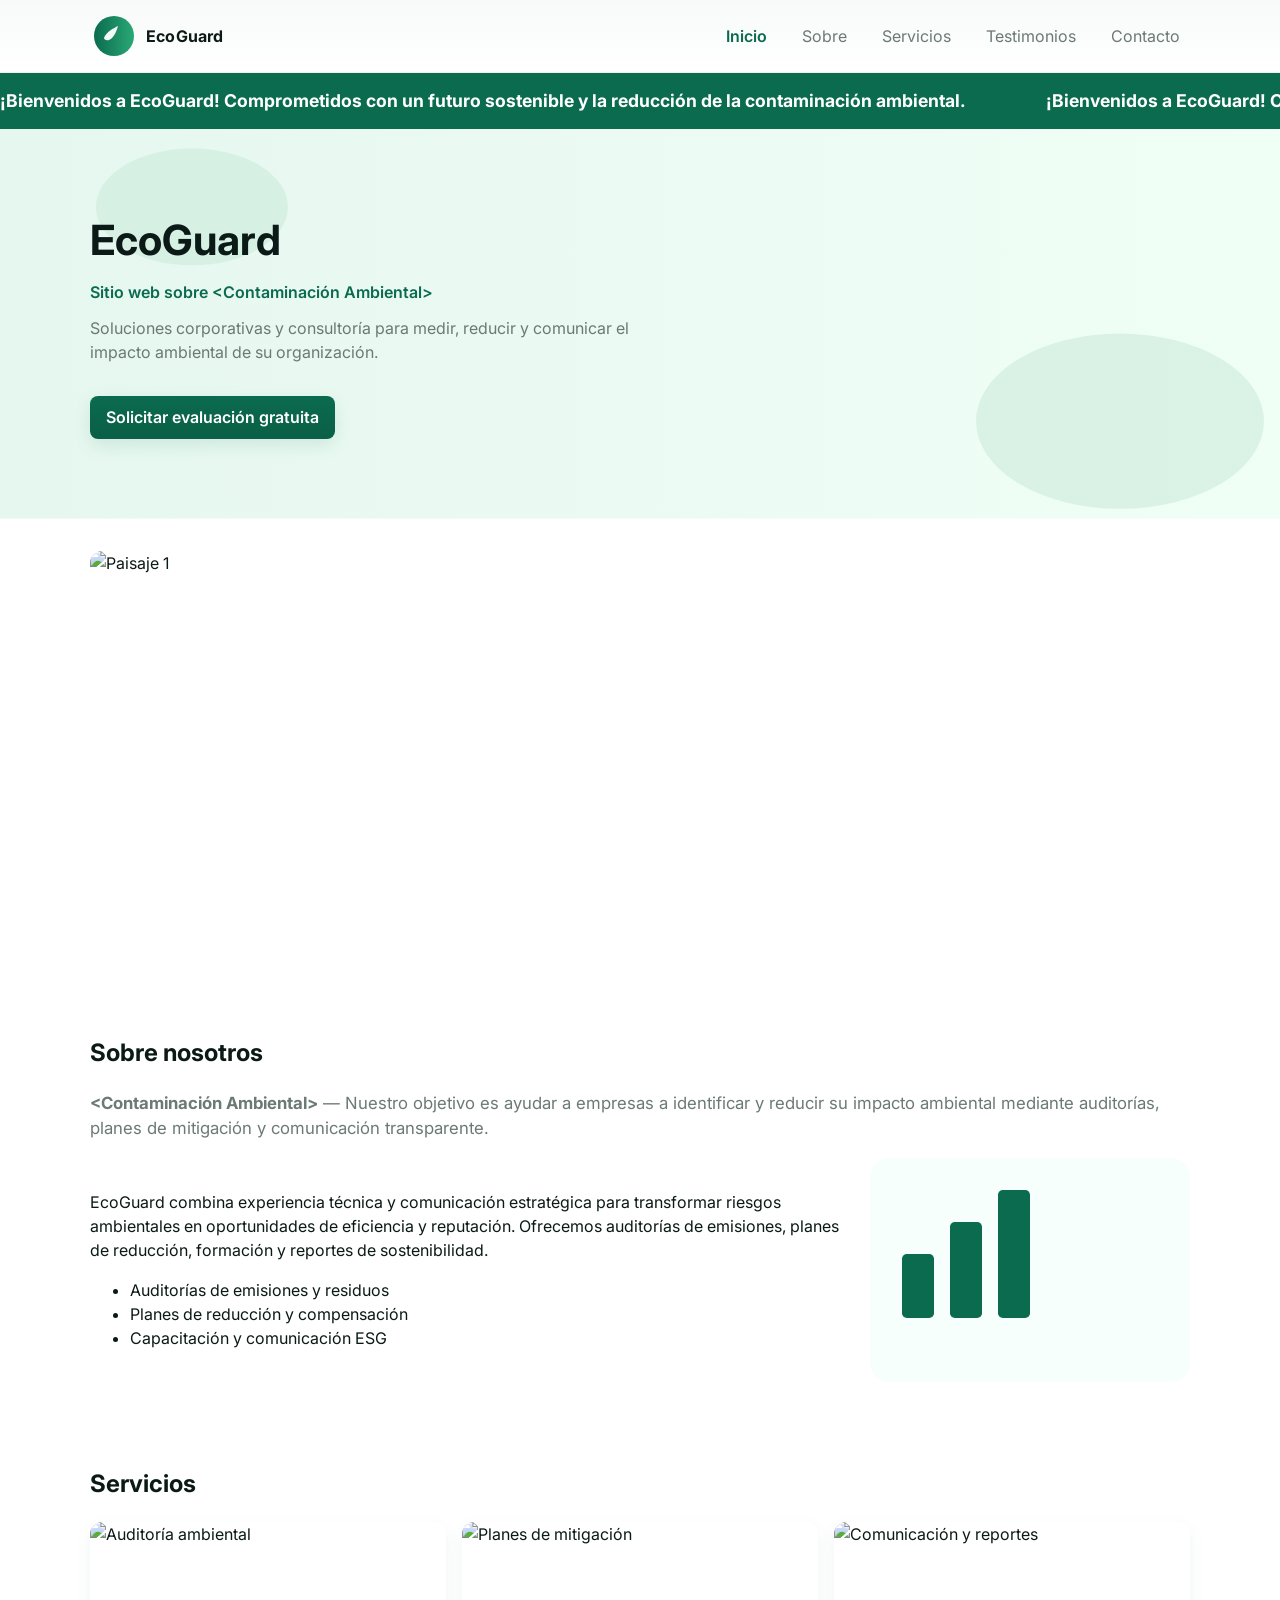
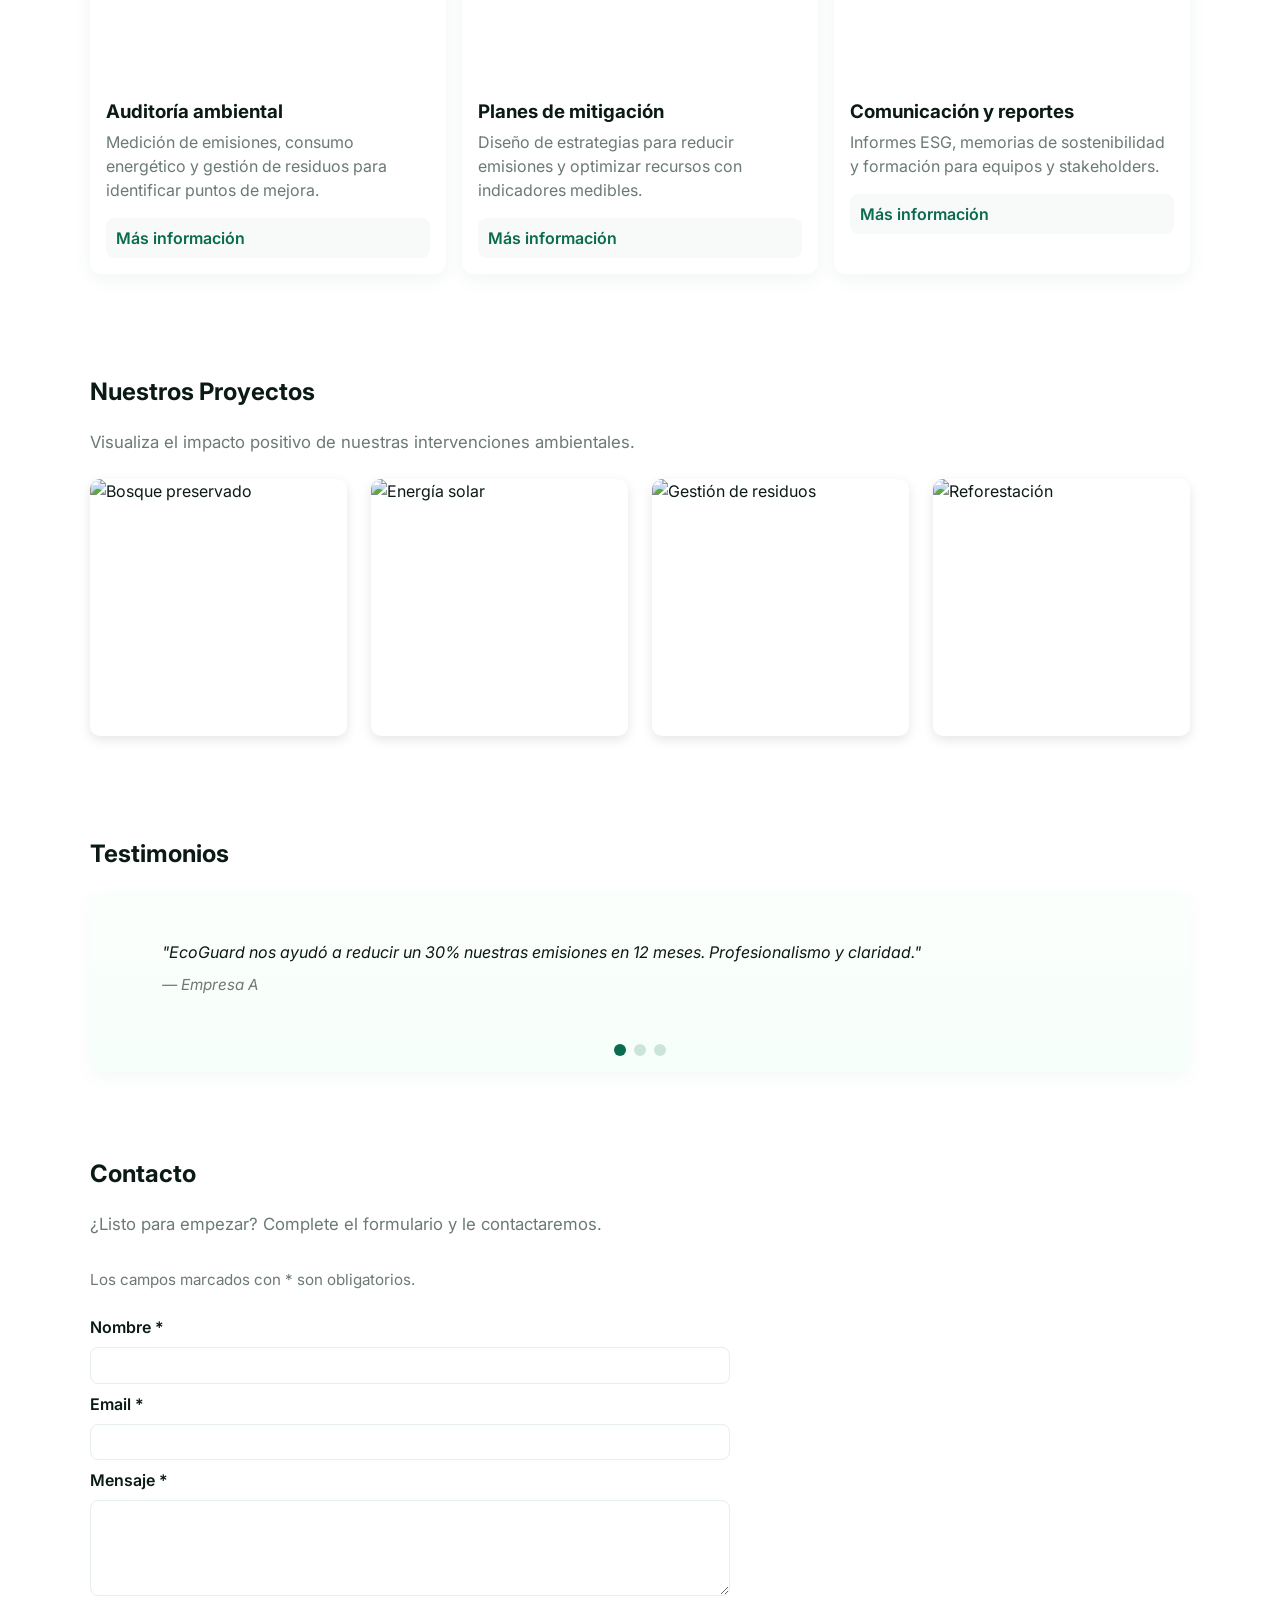
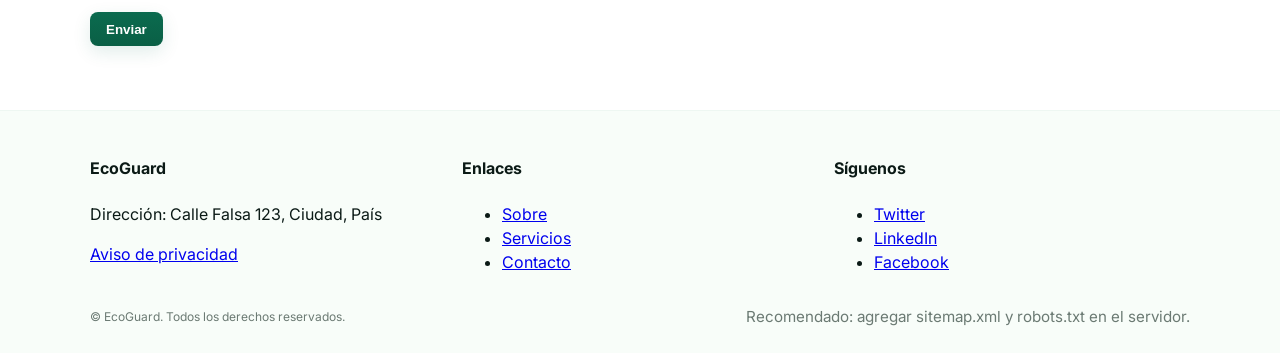
==== index.html @ 707ac074 "Add files via upload" ====
<!doctype html>
<html lang="es">
<head>
  <!--
    Tema del sitio: <Contaminación Ambiental>

    Interacciones implementadas (sin JS):
    - Menú responsive con checkbox-hack (abrir/cerrar menú).
    - CTA que abre modal CSS-only usando :target.
    - Tarjetas de servicios con <details>/<summary> para mostrar más info.
    - Carrusel de testimonios simulado con radio buttons + labels (CSS-only).
    - Formulario HTML5 con validación nativa; envío simulado apuntando a ancla #contacto-gracias para mostrar mensaje de éxito.
    - Smooth scroll con scroll-behavior: smooth.
    - Hover/focus, microinteracciones y animaciones CSS; respetando prefers-reduced-motion.
    - Scroll reveal simulado con animaciones al cargar (sin IntersectionObserver).
    
    Limitaciones y notas (qué requiere JS/backend en producción):
    - Envío real del formulario a servidor requiere backend o fetch/XHR (JS). Aquí se simula con ancla y mensaje CSS-only.
    - Estados dinámicos (loading → success) se muestran como ejemplos estáticos con clases y animaciones; para cambios reales se necesita JS.
    - Llamadas a APIs (mapas, geolocalización, envío de emails) no están implementadas; se documenta dónde integrarlas.
    - Carrusel automático (autoplay) requiere JS; aquí es manual por accesibilidad y sin JS.
    
    Recomendaciones (no incluidas por restricción):
    - Añadir sitemap.xml y robots.txt en el servidor.
    - Implementar reCAPTCHA o validación server-side para el formulario.
  -->

  <meta charset="utf-8">
  <meta name="viewport" content="width=device-width,initial-scale=1">
  <title>EcoGuard - Soluciones sostenibles</title>
  <meta name="description" content="EcoGuard - Sitio web sobre <Contaminación Ambiental>. Soluciones, servicios y recursos para reducir el impacto ambiental.">
  <!-- Open Graph -->
  <meta property="og:title" content="EcoGuard - Soluciones sostenibles">
  <meta property="og:description" content="EcoGuard - Sitio web sobre <Contaminación Ambiental>. Soluciones, servicios y recursos para reducir el impacto ambiental.">
  <meta property="og:type" content="website">
  <!-- Paleta y tipografías -->
  <link href="https://fonts.googleapis.com/css2?family=Inter:wght@300;400;600;700&display=swap" rel="stylesheet">
  <link rel="stylesheet" href="styles.css">
</head>
<body data-topic="<Contaminación Ambiental>">
  <a class="skip-link" href="#main">Saltar al contenido</a>

  <header class="site-header" role="banner">
    <div class="container header-inner">
      <!-- Logo SVG inline -->
      <a href="index.html" class="logo" aria-label="EcoGuard - Inicio">
        <svg width="48" height="48" viewBox="0 0 24 24" aria-hidden="true" focusable="false">
          <defs><linearGradient id="g" x1="0" x2="1"><stop offset="0" stop-color="#0b6b4f"/><stop offset="1" stop-color="#2aa876"/></linearGradient></defs>
          <circle cx="12" cy="12" r="10" fill="url(#g)"></circle>
          <path d="M7 13c1-3 5-5 7-6 0 0-1 4-3 6-2 2-4 1-4 0z" fill="#fff" opacity="0.95"></path>
        </svg>
        <span class="brand">EcoGuard</span>
      </a>

      <!-- Responsive nav: checkbox-hack -->
      <input id="nav-toggle" class="nav-toggle" type="checkbox" aria-hidden="true">
      <label for="nav-toggle" class="nav-toggle-label" aria-hidden="true">
        <span class="hamburger" aria-hidden="true"></span>
      </label>

      <nav class="main-nav" role="navigation" aria-label="Menú principal">
        <ul>
          <li><a href="index.html" class="active" aria-current="page">Inicio</a></li>
          <li><a href="about.html">Sobre</a></li>
          <li><a href="#servicios">Servicios</a></li>
          <li><a href="#testimonios">Testimonios</a></li>
          <li><a href="#contacto">Contacto</a></li>
        </ul>
      </nav>
    </div>
  </header>
<div class="marquesina-container" role="region" aria-label="Mensaje de bienvenida">
  <div class="marquesina-content">
    <span class="marquesina-item">¡Bienvenidos a EcoGuard! Comprometidos con un futuro sostenible y la reducción de la contaminación ambiental.</span>
    <span class="marquesina-item">¡Bienvenidos a EcoGuard! Comprometidos con un futuro sostenible y la reducción de la contaminación ambiental.</span>
  </div>
</div>
  <main id="main" class="site-main">
    <!-- Hero -->
    <section class="hero" id="inicio" aria-labelledby="hero-title">
      <div class="hero-bg" role="img" aria-hidden="true">
        <!-- Inline SVG decorativo -->
        <svg viewBox="0 0 800 400" preserveAspectRatio="none" class="hero-svg" aria-hidden="true">
          <defs>
            <linearGradient id="hg" x1="0" x2="1"><stop offset="0" stop-color="#e6f7f0"/><stop offset="1" stop-color="#f0fff6"/></linearGradient>
          </defs>
          <rect width="800" height="400" fill="url(#hg)"></rect>
          <g fill="#cdebdc" opacity="0.6">
            <circle cx="120" cy="80" r="60"></circle>
            <circle cx="700" cy="300" r="90"></circle>
          </g>
        </svg>
      </div>

      <div class="container hero-content">
        <h1 id="hero-title">EcoGuard</h1>
        <p class="hero-subtitle">Sitio web sobre &lt;Contaminación Ambiental&gt;</p>
        <p class="hero-lead">Soluciones corporativas y consultoría para medir, reducir y comunicar el impacto ambiental de su organización.</p>

        <!-- CTA abre modal con :target -->
        <a href="#modal-cta" class="btn btn-primary cta" role="button">Solicitar evaluación gratuita</a>
      </div>
    </section>

    <!-- Modal CSS-only usando :target -->
    <div id="modal-cta" class="modal" role="dialog" aria-modal="true" aria-labelledby="modal-title">
      <div class="modal-panel">
        <a href="#inicio" class="modal-close" aria-label="Cerrar diálogo">&times;</a>
        <h2 id="modal-title">Evaluación gratuita</h2>
        <p>Complete el formulario de contacto para solicitar una evaluación inicial gratuita de su huella ambiental.</p>
        <form action="#contacto-gracias" method="get" class="modal-form" aria-describedby="modal-note">
          <label for="m-name">Nombre</label>
          <input id="m-name" name="name" type="text" required>
          <label for="m-email">Email</label>
          <input id="m-email" name="email" type="email" required>
          <button class="btn btn-primary" type="submit">Enviar solicitud</button>
          <p id="modal-note" class="muted">Nota: en este prototipo el envío se simula; un backend real procesaría la solicitud.</p>
        </form>
      </div>
    </div>
    
<section class="image-carousel container">
  <div class="carousel-viewport">
    <div class="carousel-track">
      <div class="carousel-slide">
        <img src="https://images.unsplash.com/photo-1464822759023-fed622ff2c3b?q=80&w=1200&auto=format&fit=crop" alt="Paisaje 1">
      </div>
      <div class="carousel-slide">
        <img src="https://images.unsplash.com/photo-1447752875215-b2761acb3c5d?q=80&w=1200&auto=format&fit=crop" alt="Bosque">
      </div>
      <div class="carousel-slide">
        <img src="https://images.unsplash.com/photo-1500382017468-9049fed747ef?q=80&w=1200&auto=format&fit=crop" alt="Campo">
      </div>
      <div class="carousel-slide">
        <img src="https://images.unsplash.com/photo-1464822759023-fed622ff2c3b?q=80&w=1200&auto=format&fit=crop" alt="Paisaje 1">
      </div>
    </div>
  </div>
</section>
    <!-- Sobre nosotros -->
    <section id="sobre" class="about container" aria-labelledby="about-title">
      <h2 id="about-title">Sobre nosotros</h2>
      <p class="lead"><strong>&lt;Contaminación Ambiental&gt;</strong> — Nuestro objetivo es ayudar a empresas a identificar y reducir su impacto ambiental mediante auditorías, planes de mitigación y comunicación transparente.</p>
      <div class="about-grid">
        <div class="about-text">
          <p>EcoGuard combina experiencia técnica y comunicación estratégica para transformar riesgos ambientales en oportunidades de eficiencia y reputación. Ofrecemos auditorías de emisiones, planes de reducción, formación y reportes de sostenibilidad.</p>
          <ul>
            <li>Auditorías de emisiones y residuos</li>
            <li>Planes de reducción y compensación</li>
            <li>Capacitación y comunicación ESG</li>
          </ul>
        </div>
        <div class="about-figure" aria-hidden="true">
          <!-- SVG ilustrativo -->
          <svg viewBox="0 0 200 140" width="100%" height="auto" role="img" aria-hidden="true">
            <rect x="0" y="0" width="200" height="140" rx="12" fill="#f6fffb"></rect>
            <g transform="translate(20,20)" fill="#0b6b4f">
              <rect x="0" y="40" width="20" height="40" rx="3"></rect>
              <rect x="30" y="20" width="20" height="60" rx="3"></rect>
              <rect x="60" y="0" width="20" height="80" rx="3"></rect>
            </g>
          </svg>
        </div>
      </div>
    </section>

    <!-- Servicios -->
    <section id="servicios" class="services container" aria-labelledby="services-title">
      <h2 id="services-title">Servicios</h2>
      <div class="cards">
        <article class="card">
          <img src="https://images.unsplash.com/photo-1501004318641-b39e6451bec6?q=80&w=800&auto=format&fit=crop&ixlib=rb-4.0.3&s=placeholder" alt="Auditoría ambiental" loading="lazy">
          <h3>Auditoría ambiental</h3>
          <p>Medición de emisiones, consumo energético y gestión de residuos para identificar puntos de mejora.</p>
          <details>
            <summary class="details-summary">Más información</summary>
            <div class="details-content">
              <p>Incluye inventario de emisiones, análisis de procesos y recomendaciones técnicas con estimaciones de reducción y coste.</p>
            </div>
          </details>
        </article>

        <article class="card">
          <img src="https://images.unsplash.com/photo-1509395176047-4a66953fd231?q=80&w=800&auto=format&fit=crop&ixlib=rb-4.0.3&s=placeholder" alt="Planes de mitigación" loading="lazy">
          <h3>Planes de mitigación</h3>
          <p>Diseño de estrategias para reducir emisiones y optimizar recursos con indicadores medibles.</p>
          <details>
            <summary class="details-summary">Más información</summary>
            <div class="details-content">
              <p>Plan de acción por fases, KPIs, cronograma y estimación de inversión y retorno.</p>
            </div>
          </details>
        </article>

        <article class="card">
          <img src="https://images.unsplash.com/photo-1529333166437-7750a6dd5a70?q=80&w=800&auto=format&fit=crop&ixlib=rb-4.0.3&s=placeholder" alt="Comunicación y reportes" loading="lazy">
          <h3>Comunicación y reportes</h3>
          <p>Informes ESG, memorias de sostenibilidad y formación para equipos y stakeholders.</p>
          <details>
            <summary class="details-summary">Más información</summary>
            <div class="details-content">
              <p>Diseño de reportes alineados con estándares GRI y TCFD; formación para equipos internos.</p>
            </div>
          </details>
        </article>
      </div>
    </section>
<section id="galeria" class="gallery-section container" aria-labelledby="gallery-title">
  <h2 id="gallery-title">Nuestros Proyectos</h2>
  <p class="lead">Visualiza el impacto positivo de nuestras intervenciones ambientales.</p>
  
  <div class="gallery-grid">
    <div class="gallery-item">
      <img src="https://images.unsplash.com/photo-1441974231531-c6227db76b6e?q=80&w=800&auto=format&fit=crop" alt="Bosque preservado" loading="lazy">
      <div class="gallery-overlay"><span>Preservación</span></div>
    </div>
    <div class="gallery-item">
      <img src="https://images.unsplash.com/photo-1473341304170-971dccb5ac1e?q=80&w=800&auto=format&fit=crop" alt="Energía solar" loading="lazy">
      <div class="gallery-overlay"><span>Energía Limpia</span></div>
    </div>
    <div class="gallery-item">
      <img src="https://images.unsplash.com/photo-1532996122724-e3c354a0b15b?q=80&w=800&auto=format&fit=crop" alt="Gestión de residuos" loading="lazy">
      <div class="gallery-overlay"><span>Reciclaje</span></div>
    </div>
    <div class="gallery-item">
      <img src="https://images.unsplash.com/photo-1542601906990-b4d3fb778b09?q=80&w=800&auto=format&fit=crop" alt="Reforestación" loading="lazy">
      <div class="gallery-overlay"><span>Reforestación</span></div>
    </div>
  </div>
</section>
    <!-- Testimonios: carrusel simulado con radio buttons -->
    <section id="testimonios" class="testimonials container" aria-labelledby="testimonials-title">
      <h2 id="testimonials-title">Testimonios</h2>

      <div class="carousel" role="region" aria-roledescription="carrusel" aria-label="Testimonios de clientes">
        <!-- radios -->
        <input type="radio" name="carousel" id="t1" checked>
        <input type="radio" name="carousel" id="t2">
        <input type="radio" name="carousel" id="t3">

        <div class="slides">
          <blockquote class="slide" aria-hidden="false">
            <p>"EcoGuard nos ayudó a reducir un 30% nuestras emisiones en 12 meses. Profesionalismo y claridad."</p>
            <cite>— Empresa A</cite>
          </blockquote>

          <blockquote class="slide" aria-hidden="true">
            <p>"La auditoría fue exhaustiva y las recomendaciones prácticas. Recomendados."</p>
            <cite>— Empresa B</cite>
          </blockquote>

          <blockquote class="slide" aria-hidden="true">
            <p>"Excelente acompañamiento en la comunicación de nuestro primer reporte ESG."</p>
            <cite>— Empresa C</cite>
          </blockquote>
        </div>

        <div class="carousel-controls" role="tablist" aria-label="Navegación testimonios">
          <label for="t1" class="dot" aria-label="Testimonio 1"></label>
          <label for="t2" class="dot" aria-label="Testimonio 2"></label>
          <label for="t3" class="dot" aria-label="Testimonio 3"></label>
        </div>
      </div>
    </section>

    <!-- Contacto -->
    <section id="contacto" class="contact container" aria-labelledby="contact-title">
      <h2 id="contact-title">Contacto</h2>
      <p class="lead">¿Listo para empezar? Complete el formulario y le contactaremos.</p>

      <!-- Formulario HTML5: acción apunta a ancla para mostrar mensaje de éxito -->
      <form class="contact-form" action="#contacto-gracias" method="post" novalidate aria-describedby="contact-desc">
        <p id="contact-desc" class="muted">Los campos marcados con * son obligatorios.</p>

        <label for="name">Nombre *</label>
        <input id="name" name="name" type="text" required aria-required="true">

        <label for="email">Email *</label>
        <input id="email" name="email" type="email" required aria-required="true">

        <label for="message">Mensaje *</label>
        <textarea id="message" name="message" rows="5" required aria-required="true"></textarea>

        <!-- Note: aria-invalid and aria-describedby could be toggled by JS in producción.
             Here we show an example of accessible attributes in comments. -->
        <!-- Ejemplo (no activo): <input aria-invalid="true" aria-describedby="email-error"> -->

        <button class="btn btn-primary" type="submit">Enviar</button>
      </form>

      <!-- Mensaje de éxito mostrado mediante ancla :target -->
      <div id="contacto-gracias" class="contact-success" role="status" aria-live="polite">
        <h3>Gracias</h3>
        <p>Hemos recibido su mensaje. En un entorno real, el servidor confirmaría el envío y enviaría un correo de confirmación.</p>
        <a href="#contacto" class="btn">Volver al formulario</a>
      </div>
    </section>
  </main>

  <footer class="site-footer" role="contentinfo">
    <div class="container footer-grid">
      <div>
        <h4>EcoGuard</h4>
        <p>Dirección: Calle Falsa 123, Ciudad, País</p>
        <p><a href="#">Aviso de privacidad</a></p>
      </div>
      <div>
        <h4>Enlaces</h4>
        <ul>
          <li><a href="about.html">Sobre</a></li>
          <li><a href="#servicios">Servicios</a></li>
          <li><a href="#contacto">Contacto</a></li>
        </ul>
      </div>
      <div>
        <h4>Síguenos</h4>
        <ul class="social">
          <li><a href="#" aria-label="Twitter">Twitter</a></li>
          <li><a href="#" aria-label="LinkedIn">LinkedIn</a></li>
          <li><a href="#" aria-label="Facebook">Facebook</a></li>
        </ul>
      </div>
    </div>
    <div class="container footer-bottom">
      <small>© <span id="year"></span> EcoGuard. Todos los derechos reservados.</small>
      <!-- Nota: el año podría actualizarse con JS; aquí se deja estático por restricción -->
      <small class="muted">Recomendado: agregar sitemap.xml y robots.txt en el servidor.</small>
    </div>
  </footer>

  <!--
    Nota: No se incluyen scripts por restricción. Para producción:
    - Añadir JS para mejorar accesibilidad del modal (gestión de foco), validación avanzada del formulario y envío AJAX.
    - Añadir server-side endpoint para procesar el formulario y enviar confirmaciones por email.
  -->
</body>
</html>
---- styles.css ----
/* styles.css
   Estructura:
   - Variables
   - Reset y base
   - Layout (container, header, footer)
   - Componentes (hero, cards, forms, modal, carousel)
   - Utilities y accesibilidad
*/

/* =========================
   Variables (paleta y tipografías)
   Paleta: primario, secundario, acento
   - primario: verde oscuro (acciones)
   - secundario: verde claro (fondos)
   - acento: naranja (llamadas)
*/
:root{
    --font-sans: "Inter", system-ui, -apple-system, "Segoe UI", Roboto, "Helvetica Neue", Arial;
    --color-primary: #0b6b4f;
    --color-secondary: #e6f7f0;
    --color-accent: #ff8a00;
    --text: #0b1a16;
    --muted: #6b7a73;
    --bg: #ffffff;
  
    --radius: 10px;
    --container-max: 1100px;
    --transition: 220ms cubic-bezier(.2,.9,.3,1);
  }
  
  /* Respect user preference for reduced motion */
  @media (prefers-reduced-motion: reduce) {
    :root { --transition: 0ms; }
    * { animation-duration: 0.001ms !important; animation-iteration-count: 1 !important; transition-duration: 0.001ms !important; scroll-behavior: auto !important; }
  }
  
  @media (prefers-reduced-motion: reduce) {
  * { animation-duration: 0.001ms !important; ... }
}
  /* =========================
     Reset y base
  */
  * { box-sizing: border-box; }
  html,body { height:100%; }
  body{
    margin:0;
    font-family:var(--font-sans);
    color:var(--text);
    background:var(--bg);
    -webkit-font-smoothing:antialiased;
    -moz-osx-font-smoothing:grayscale;
    line-height:1.5;
    scroll-behavior:smooth;
  }
  
  /* Utility container */
  .container{
    width:90%;
    max-width:var(--container-max);
    margin:0 auto;
  }
  
  /* Skip link */
  .skip-link{
    position:fixed;
    left:-999px;
    top:auto;
    width:1px;
    height:1px;
    overflow:hidden;
  }
  .skip-link:focus{
    left:1rem;
    top:1rem;
    width:auto;
    height:auto;
    padding:.5rem .75rem;
    background:var(--color-primary);
    color:#fff;
    border-radius:6px;
    z-index:9999;
  }
  
  /* =========================
     Header
  */
  .site-header{
    background:linear-gradient(180deg, rgba(11,107,79,0.03), transparent);
    border-bottom:1px solid rgba(11,107,79,0.06);
    position:sticky;
    top:0;
    z-index:50;
  }
  .header-inner{
    display:flex;
    align-items:center;
    gap:1rem;
    padding:0.75rem 0;
  }
  .logo{
    display:flex;
    align-items:center;
    gap:.5rem;
    text-decoration:none;
    color:var(--text);
  }
  .logo .brand{
    font-weight:700;
    letter-spacing:.2px;
  }
  .main-nav ul{
    list-style:none;
    margin:0;
    padding:0;
    display:flex;
    gap:1rem;
  }
  .main-nav a{
    text-decoration:none;
    color:var(--muted);
    padding:.5rem .6rem;
    border-radius:6px;
    transition:color var(--transition), background var(--transition);
  }
  .main-nav a:hover,
  .main-nav a:focus{
    color:var(--color-primary);
    outline: none;
    background: rgba(11,107,79,0.04);
  }
  .main-nav a.active,
  .main-nav a[aria-current="page"]{
    color:var(--color-primary);
    font-weight:600;
  }
  
  /* Responsive nav: checkbox-hack */
  .nav-toggle{
    display:none;
  }
  .nav-toggle-label{
    display:none;
    margin-left:auto;
    cursor:pointer;
  }
  .hamburger{
    width:28px;
    height:2px;
    background:var(--text);
    display:block;
    position:relative;
  }
  .hamburger::before,
  .hamburger::after{
    content:"";
    position:absolute;
    left:0;
    width:100%;
    height:2px;
    background:var(--text);
    transition:transform var(--transition);
  }
  .hamburger::before{ top:-8px; }
  .hamburger::after{ top:8px; }
  
  /* =========================
     Hero
  */
  .hero{
    padding:3rem 0;
    position:relative;
    overflow:hidden;
  }
  .hero-bg{ position:absolute; inset:0; z-index:0; opacity:1; pointer-events:none; }
  .hero-svg{ width:100%; height:100%; display:block; }
  
  .hero-content{
    position:relative;
    z-index:2;
    padding:2rem 0;
    text-align:left;
  }
  .hero h1{
    margin:0 0 .5rem 0;
    font-size:clamp(1.6rem, 4vw, 2.6rem);
  }
  .hero-subtitle{
    margin:0 0 .75rem 0;
    color:var(--color-primary);
    font-weight:600;
  }
  .hero-lead{ margin:0 0 1rem 0; color:var(--muted); max-width:60ch; }
  
  .btn{
    display:inline-block;
    text-decoration:none;
    padding:.6rem 1rem;
    border-radius:8px;
    border:0;
    cursor:pointer;
    font-weight:600;
    transition:transform var(--transition), box-shadow var(--transition);
  }
  .btn:focus{ outline:3px solid rgba(11,107,79,0.12); outline-offset:2px; }
  .btn-primary{
    background:linear-gradient(180deg,var(--color-primary), #0a5f45);
    color:#fff;
    box-shadow:0 6px 18px rgba(11,107,79,0.12);
  }
  .btn-primary:hover,
  .btn-primary:focus{ transform:translateY(-3px); box-shadow:0 10px 24px rgba(11,107,79,0.14); }
  
  .cta{ margin-top:1rem; }
  
  /* =========================
     Modal (:target)
  */
  .modal{
    position:fixed;
    inset:0;
    display:flex;
    align-items:center;
    justify-content:center;
    background:rgba(2,6,4,0.45);
    opacity:0;
    pointer-events:none;
    transition:opacity var(--transition);
    padding:1rem;
  }
  .modal:target{
    opacity:1;
    pointer-events:auto;
  }
  .modal-panel{
    background:#fff;
    border-radius:12px;
    padding:1.25rem;
    width:100%;
    max-width:520px;
    box-shadow:0 20px 50px rgba(2,6,4,0.2);
    position:relative;
  }
  .modal-close{
    position:absolute;
    right:.6rem;
    top:.4rem;
    text-decoration:none;
    font-size:1.6rem;
    color:var(--muted);
  }
  .modal-form label{ display:block; margin-top:.75rem; font-weight:600; }
  .modal-form input, .modal-form textarea{
    width:100%;
    padding:.6rem;
    border-radius:8px;
    border:1px solid #e6efe9;
    margin-top:.25rem;
  }
  .modal-form .muted{ font-size:.9rem; color:var(--muted); margin-top:.5rem; }
  
  /* =========================
     About
  */
  .about{ padding:2rem 0; }
  .about-grid{
    display:grid;
    grid-template-columns:1fr;
    gap:1rem;
    align-items:center;
  }
  .about-figure svg{ max-width:320px; display:block; margin-left:auto; }
  
  /* =========================
     Services - cards
  */
  .services{ padding:2rem 0; }
  .cards{
    display:grid;
    grid-template-columns:1fr;
    gap:1rem;
  }
  .card{
    background:var(--secondary, #fff);
    border-radius:12px;
    overflow:hidden;
    box-shadow:0 6px 18px rgba(11,107,79,0.06);
    transition:transform var(--transition), box-shadow var(--transition);
  }
  .card img{ width:100%; height:160px; object-fit:cover; display:block; }
  .card h3{ margin:1rem; margin-bottom:.25rem; }
  .card p{ margin:0 1rem 1rem 1rem; color:var(--muted); }
  .card:hover,
  .card:focus-within{ transform:translateY(-6px); box-shadow:0 18px 40px rgba(11,107,79,0.08); }
  
  /* details styling */
  details{ margin:0 1rem 1rem 1rem; }
  .details-summary{
    cursor:pointer;
    list-style:none;
    padding:.5rem .6rem;
    border-radius:8px;
    background:rgba(11,107,79,0.03);
    color:var(--color-primary);
    font-weight:600;
  }
  .details-content{ padding:.5rem 0; color:var(--muted); }
  
  /* =========================
     Testimonials carousel (radio buttons)
  */
  .testimonials{ padding:2rem 0; }
  .carousel{
    position:relative;
    padding:1rem;
    border-radius:12px;
    background:linear-gradient(180deg,#fbfffb,#f6fffa);
    box-shadow:0 6px 18px rgba(11,107,79,0.04);
  }
  .carousel input[type="radio"]{ display:none; }
  
  /* slides container */
  .slides{
    min-height:120px;
    position:relative;
    overflow:hidden;
  }
  .slide{
    position:absolute;
    inset:0;
    opacity:0;
    transform:translateX(10%);
    transition:opacity var(--transition), transform var(--transition);
    padding:1rem;
  }
  .slide p{ margin:0 0 .5rem 0; font-style:italic; color:var(--text); }
  .slide cite{ color:var(--muted); font-size:.95rem; }
  
  /* Show slide based on radio checked */
  #t1:checked ~ .slides .slide:nth-child(1),
  #t2:checked ~ .slides .slide:nth-child(2),
  #t3:checked ~ .slides .slide:nth-child(3){
    opacity:1;
    transform:none;
    position:relative;
  }
  
  /* controls */
  .carousel-controls{ display:flex; gap:.5rem; justify-content:center; margin-top:1rem; }
  .dot{
    width:12px; height:12px; border-radius:50%;
    background:rgba(11,107,79,0.18);
    display:inline-block; cursor:pointer;
  }
  #t1:checked ~ .carousel-controls label[for="t1"],
  #t2:checked ~ .carousel-controls label[for="t2"],
  #t3:checked ~ .carousel-controls label[for="t3"]{
    background:var(--color-primary);
  }
  
  /* =========================
     Contact form
  */
  .contact{ padding:2rem 0; }
  .contact-form{
    display:grid;
    gap:.5rem;
    max-width:640px;
  }
  .contact-form label{ font-weight:600; }
  .contact-form input, .contact-form textarea{
    padding:.6rem;
    border-radius:8px;
    border:1px solid #e6efe9;
  }
  .contact-form button{ width:max-content; margin-top:.5rem; }
  
  /* Contact success (ancla :target) */
  .contact-success{
    display:none;
    margin-top:1rem;
    padding:1rem;
    border-radius:10px;
    background:linear-gradient(180deg,#f0fff6,#e9fff0);
    border:1px solid rgba(11,107,79,0.06);
  }
  #contacto-gracias:target{
    display:block;
    animation:fadeInUp .5s ease both;
  }
  @keyframes fadeInUp{
    from{ opacity:0; transform:translateY(8px); }
    to{ opacity:1; transform:none; }
  }
  
  /* =========================
     Footer
  */
  .site-footer{
    margin-top:2rem;
    padding:1.5rem 0;
    background:#f8fdf9;
    border-top:1px solid rgba(11,107,79,0.04);
  }
  .footer-grid{
    display:grid;
    grid-template-columns:1fr;
    gap:1rem;
  }
  .footer-bottom{
    display:flex;
    justify-content:space-between;
    gap:1rem;
    align-items:center;
    margin-top:1rem;
    font-size:.9rem;
    color:var(--muted);
  }
  
  /* =========================
     Utilities y responsive
  */
  .lead{ font-size:1.05rem; color:var(--muted); }
  .muted{ color:var(--muted); font-size:.95rem; }
  
  @media (min-width:480px){
    .about-grid{ grid-template-columns:1fr 320px; }
    .cards{ grid-template-columns:repeat(2,1fr); }
    .footer-grid{ grid-template-columns:repeat(3,1fr); }
  }
  
  @media (min-width:768px){
    .header-inner{ gap:2rem; }
    .nav-toggle-label{ display:none; }
    .main-nav{ margin-left:auto; }
    .nav-toggle-label{ display:none; }
    .cards{ grid-template-columns:repeat(3,1fr); }
  }
  
  @media (max-width:767px){
    .main-nav{ position:fixed; inset:0 0 0 30%; background:linear-gradient(180deg,#fff,#f7fffb); transform:translateX(100%); transition:transform var(--transition); padding:2rem; }
    .main-nav ul{ flex-direction:column; gap:0.5rem; }
    .nav-toggle{ display:block; }
    .nav-toggle-label{ display:block; margin-left:auto; }
    /* When nav-toggle checked, show nav */
    .nav-toggle:checked + .nav-toggle-label + .main-nav{ transform:translateX(0); }
  }
  
  /* Focus visible for keyboard navigation */
  :focus{ outline: none; }
  a:focus, button:focus, input:focus, textarea:focus{
    box-shadow:0 0 0 4px rgba(11,107,79,0.12);
    border-radius:6px;
  }
  
  /* Small helpers */
  .text-center{ text-align:center; }
  
.marquesina-container {
  width: 100%;
  background-color: #0b6b4f !important;
  overflow: hidden !important;
  padding: 15px 0;
  display: flex !important;
  position: relative;
  z-index: 1000;
}

.marquesina-content {
  display: flex !important;
  white-space: nowrap;
  /* Forzamos la animación ignorando otras reglas */
  animation: scrollMarquee 20s linear infinite !important;
}

.marquesina-item {
  color: #ffffff !important;
  font-size: 1.1rem;
  font-weight: bold;
  padding-right: 80px;
  display: inline-block;
}

/* Definimos la animación con un nombre único */
@keyframes scrollMarquee {
  0% { transform: translateX(0); }
  100% { transform: translateX(-50%); }
}

/* =========================
   Galería de Imágenes
   ========================= */
.gallery-section {
  padding: 3rem 0;
}

.gallery-grid {
  display: grid;
  grid-template-columns: repeat(auto-fit, minmax(250px, 1fr));
  gap: 1.5rem;
  margin-top: 1.5rem;
}

.gallery-item {
  position: relative;
  border-radius: var(--radius);
  overflow: hidden;
  aspect-ratio: 1 / 1; /* Hace las imágenes cuadradas */
  box-shadow: 0 4px 12px rgba(0,0,0,0.1);
}

.gallery-item img {
  width: 100%;
  height: 100%;
  object-fit: cover;
  transition: transform var(--transition);
  display: block;
}

.gallery-overlay {
  position: absolute;
  inset: 0;
  background: rgba(11, 107, 79, 0.8); /* Verde de tu marca con transparencia */
  display: flex;
  align-items: center;
  justify-content: center;
  opacity: 0;
  transition: opacity var(--transition);
}

.gallery-overlay span {
  color: white;
  font-weight: 700;
  transform: translateY(10px);
  transition: transform var(--transition);
}

/* Interacciones */
.gallery-item:hover img {
  transform: scale(1.1);
}

.gallery-item:hover .gallery-overlay {
  opacity: 1;
}

.gallery-item:hover .gallery-overlay span {
  transform: translateY(0);
}
/* =========================
   Carrusel Automático Corregido
   ========================= */
.carousel-viewport {
  width: 100%;
  height: 400px; /* Ajusta la altura a tu gusto */
  overflow: hidden;
  border-radius: 12px;
  position: relative;
  margin: 2rem 0;
}
/* =========================
   Carrusel Automático Corregido
   ========================= */
.carousel-viewport {
  width: 100%;
  height: 400px; /* Ajusta la altura a tu gusto */
  overflow: hidden;
  border-radius: 12px;
  position: relative;
  margin: 2rem 0;
}

.carousel-track {
  display: flex;
  width: 400%; /* Importante: 100% por cada imagen (son 4) */
  height: 100%;
  animation: scrollX 15s infinite ease-in-out; /* Duración total del ciclo */
}

.carousel-slide {
  width: 25%; /* Cada diapositiva es 1/4 del track */
  height: 100%;
}

.carousel-slide img {
  width: 100%;
  height: 100%;
  object-fit: cover; /* Para que la imagen no se deforme */
}

/* Animación del movimiento */
@keyframes scrollX {
  0%, 20% { transform: translateX(0); }         /* Se queda en Imagen 1 */
  25%, 45% { transform: translateX(-25%); }    /* Se mueve a Imagen 2 */
  50%, 70% { transform: translateX(-50%); }    /* Se mueve a Imagen 3 */
  75%, 95% { transform: translateX(-75%); }    /* Se mueve a Imagen 1 (copia) */
  100% { transform: translateX(-75%); }        /* Reinicio invisible */
}

/* Pausa al pasar el ratón */
.carousel-track:hover {
  animation-play-state: paused;
}
/* =========================================
   CARRUSEL FORZADO (Pégalo al final de styles.css)
   ========================================= */

/* Aseguramos que el contenedor principal no bloquee el ancho */
.image-carousel.container {
    overflow: hidden !important;
    max-width: var(--container-max);
}

.carousel-viewport {
    width: 100%;
    height: 400px;
    overflow: hidden;
    position: relative;
    border-radius: 12px;
}

.carousel-track {
    display: flex;
    width: 400% !important; /* 4 imágenes al 100% cada una */
    height: 100%;
    /* Forzamos la animación incluso si hay reglas de accesibilidad */
    animation: scrollX 12s infinite ease-in-out !important; 
}

.carousel-slide {
    width: 25% !important; /* Cada imagen es exactamente 1/4 del track */
    flex-shrink: 0; /* Evita que las imágenes se encojan */
}

.carousel-slide img {
    width: 100%;
    height: 100%;
    object-fit: cover;
}

/* Animación paso a paso */
@keyframes scrollX {
    0%, 20% { transform: translateX(0); }
    25%, 45% { transform: translateX(-25%); }
    50%, 70% { transform: translateX(-50%); }
    75%, 95% { transform: translateX(-75%); }
    100% { transform: translateX(0); }
}

/* Pausa solo al tocarlo con el mouse */
.carousel-track:hover {
    animation-play-state: paused !important;
}

/* Responsive: altura menor en celulares */
@media (max-width: 768px) {
    .carousel-viewport { height: 250px; }
}
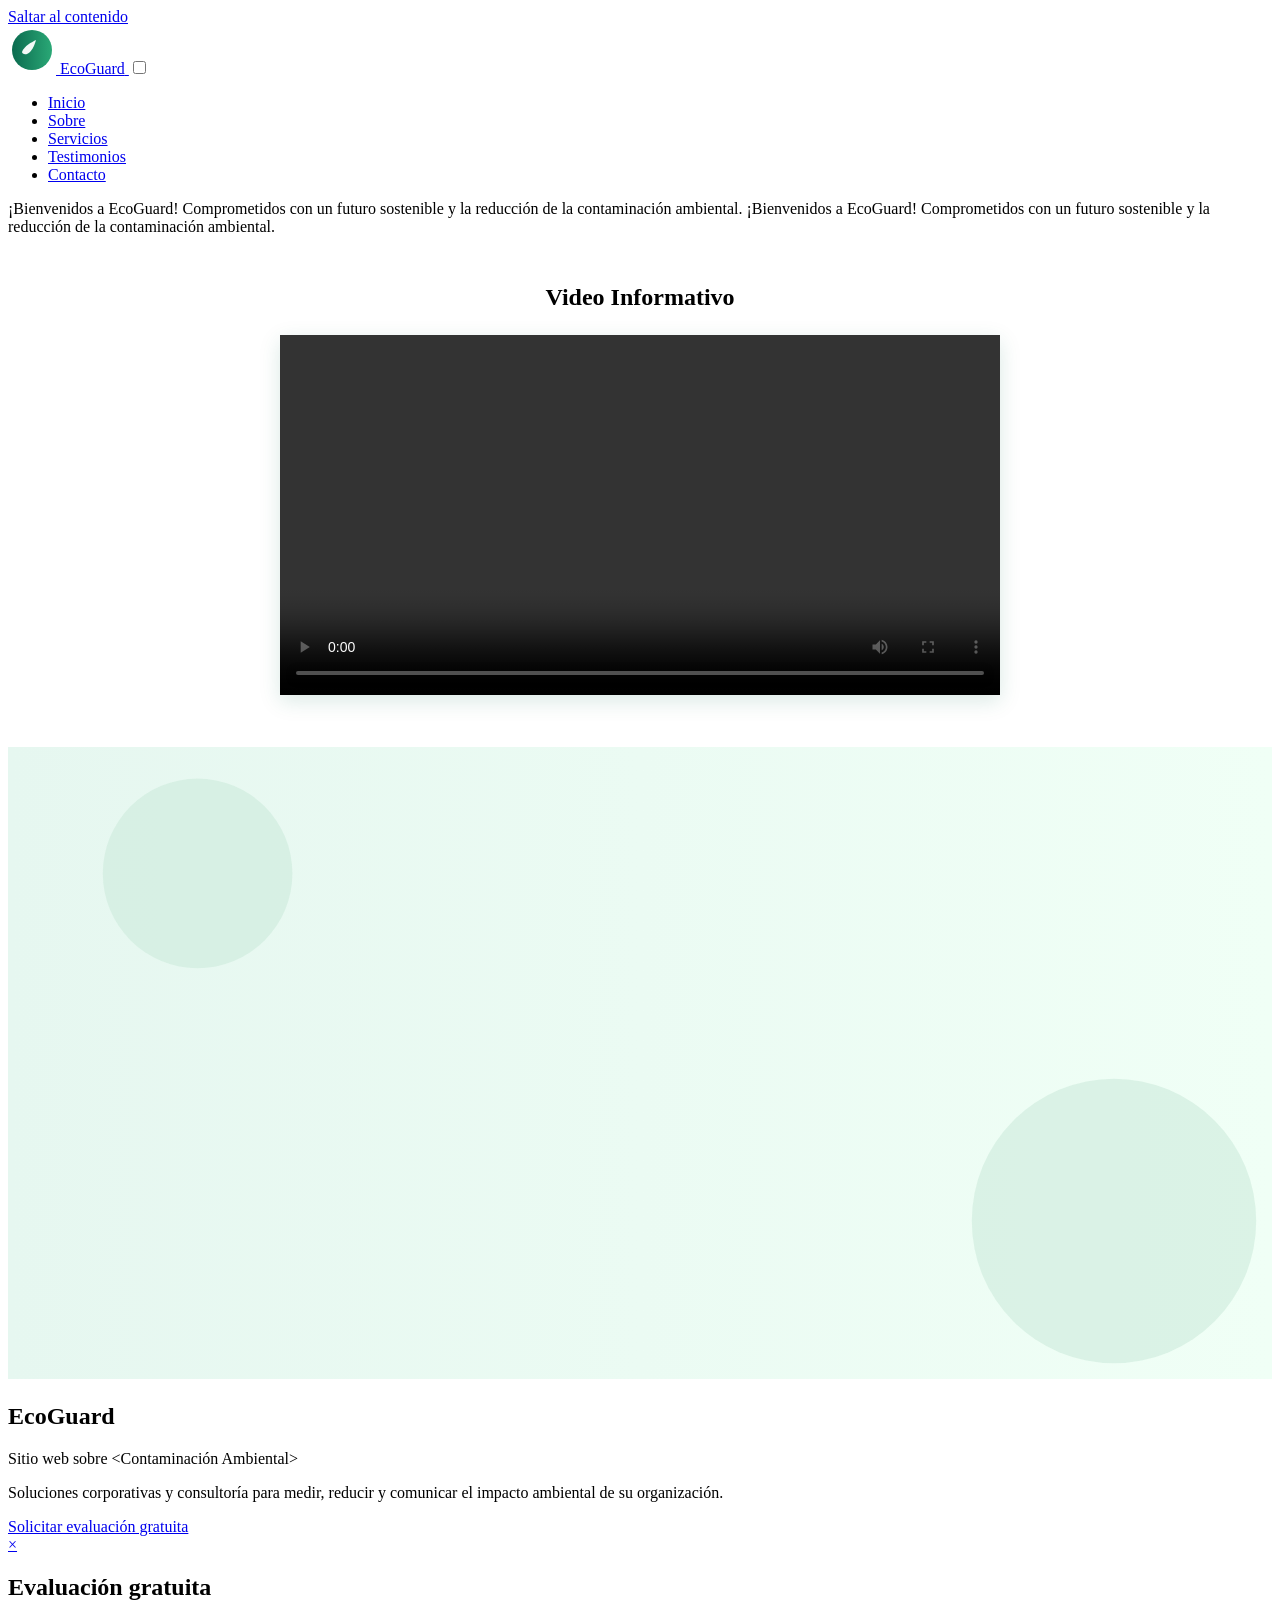
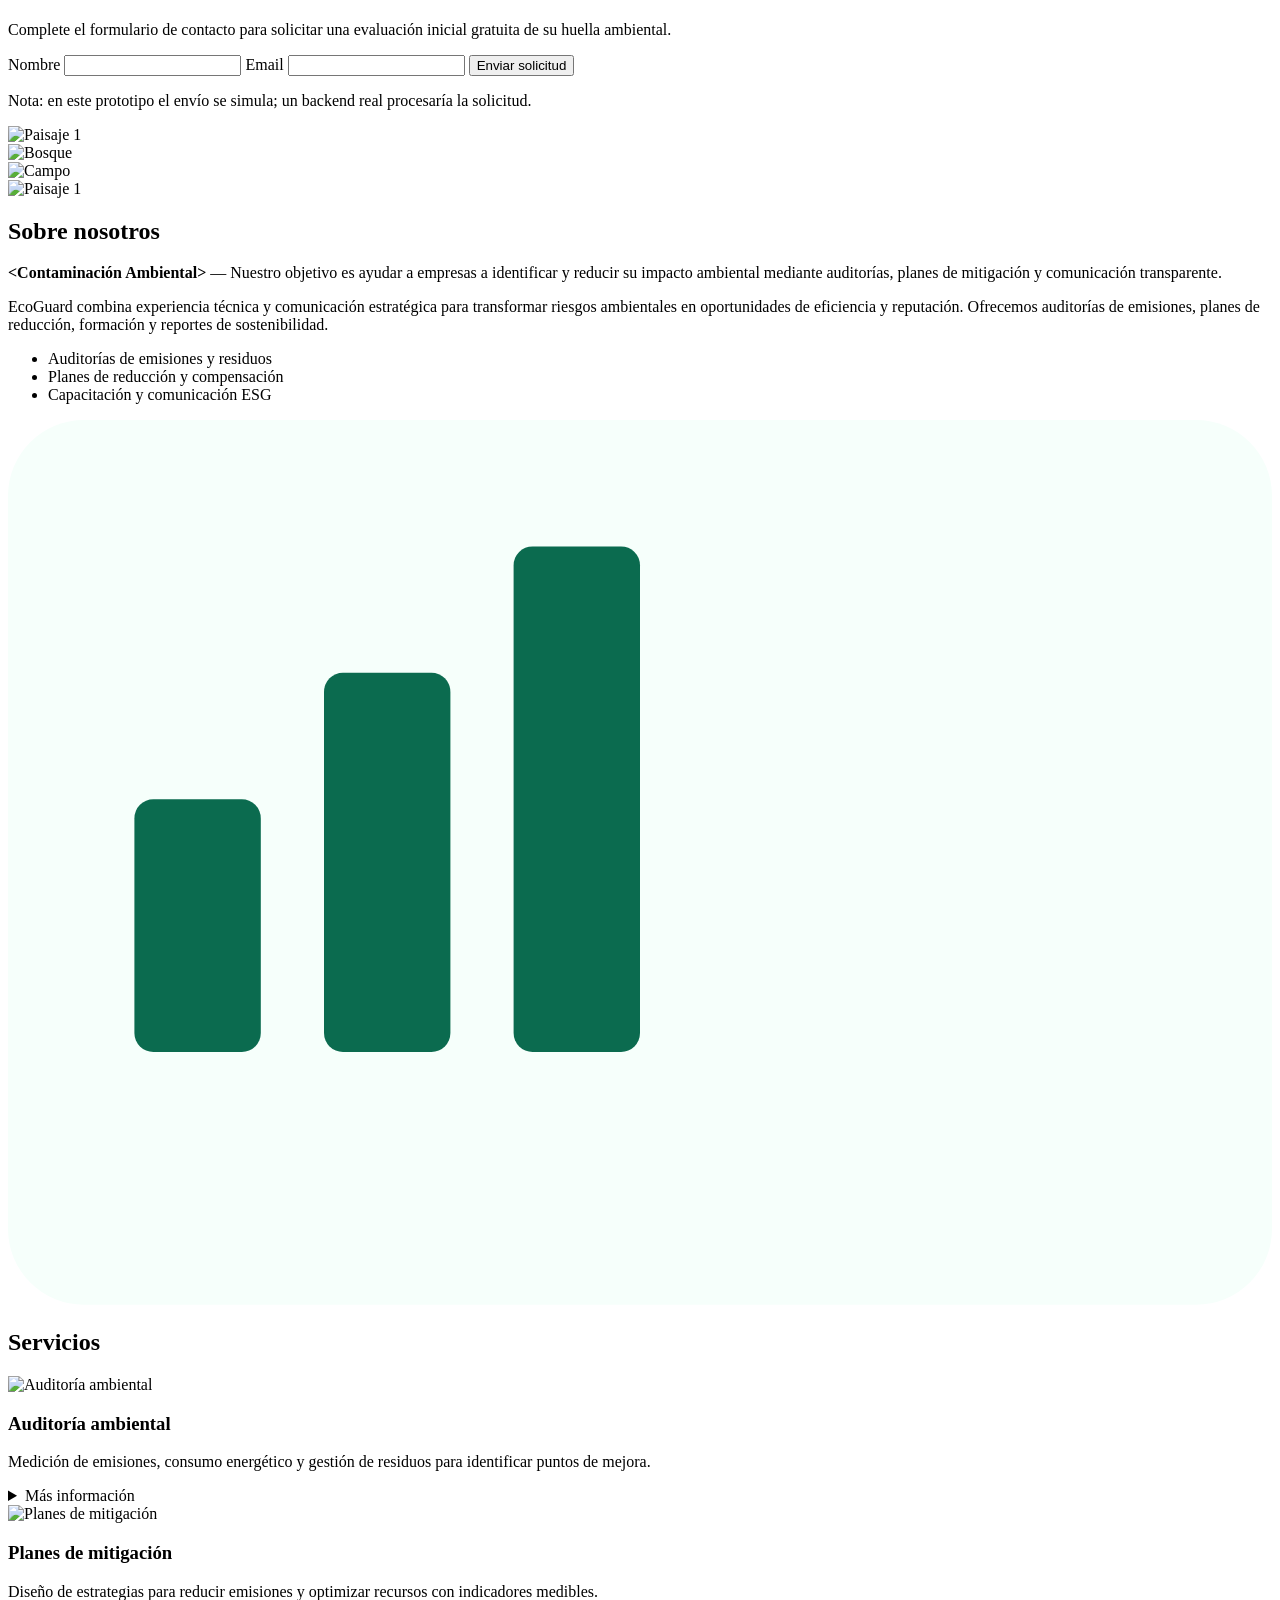
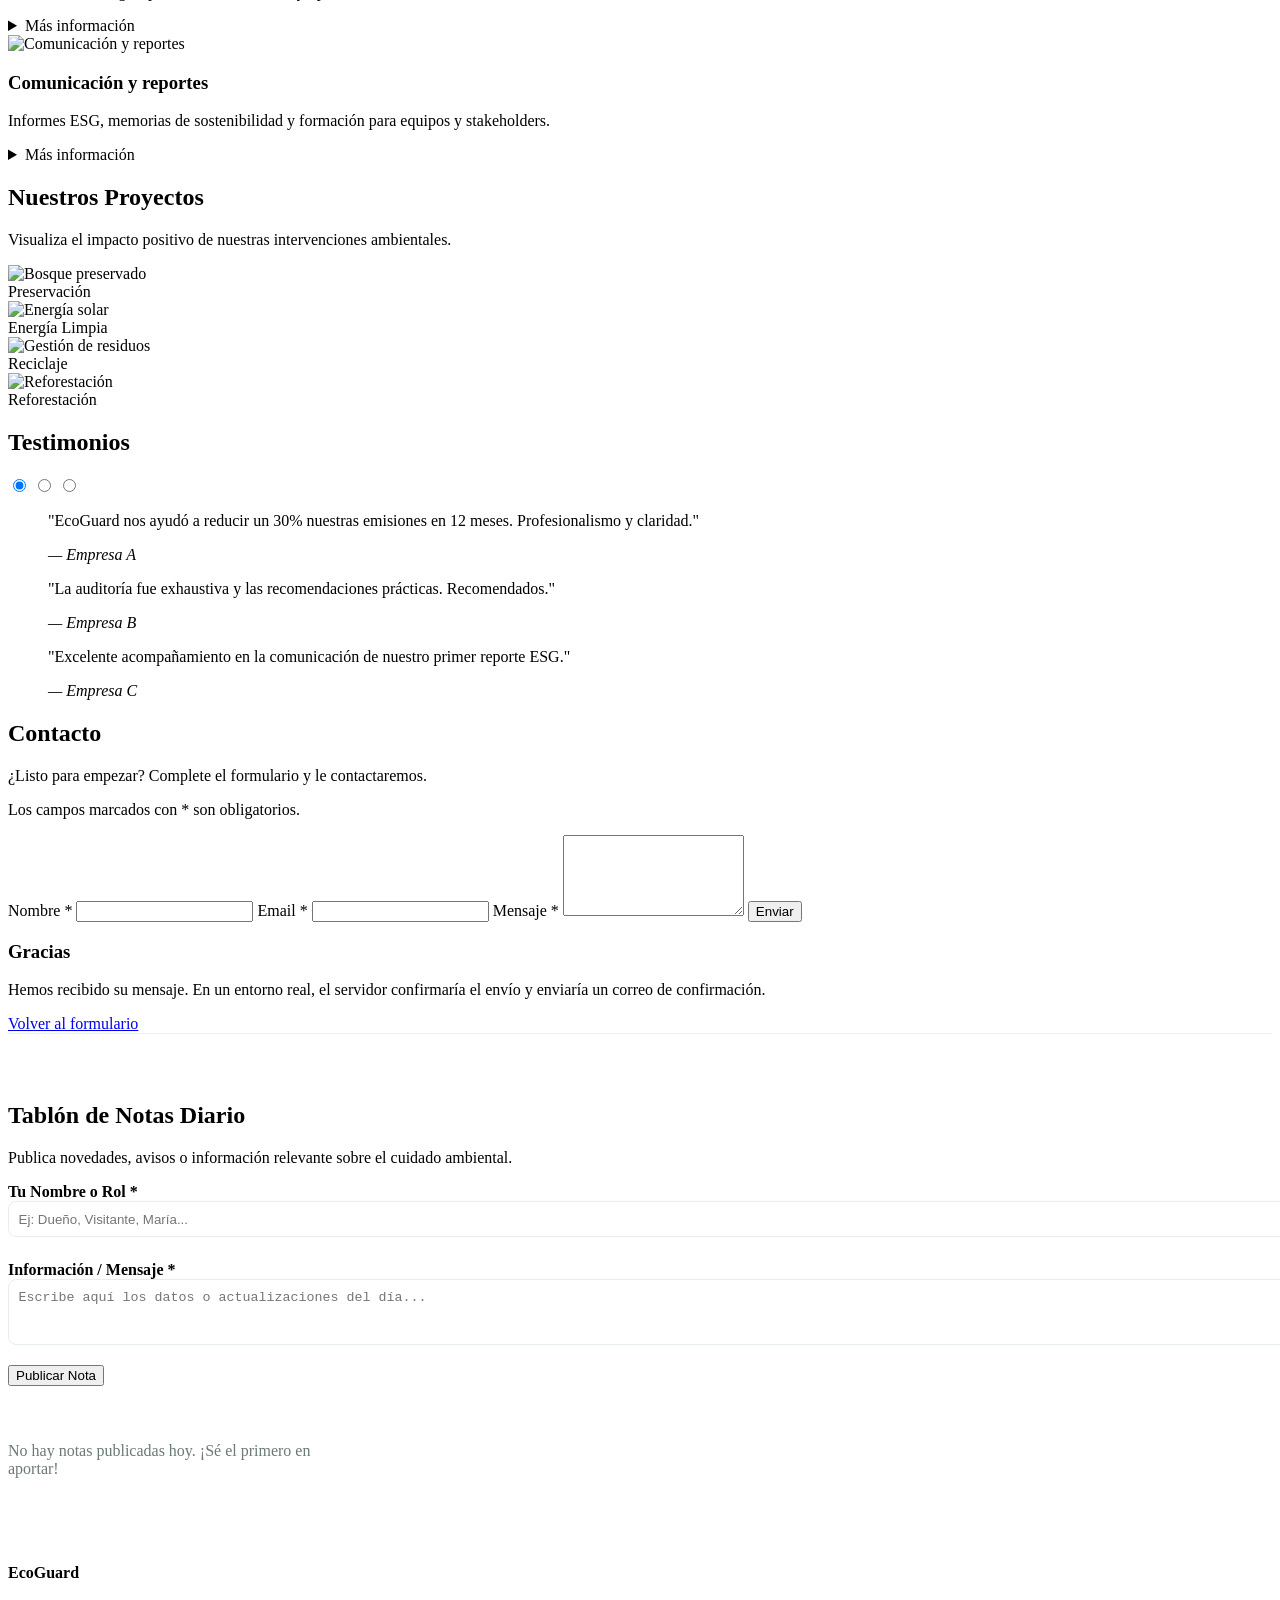
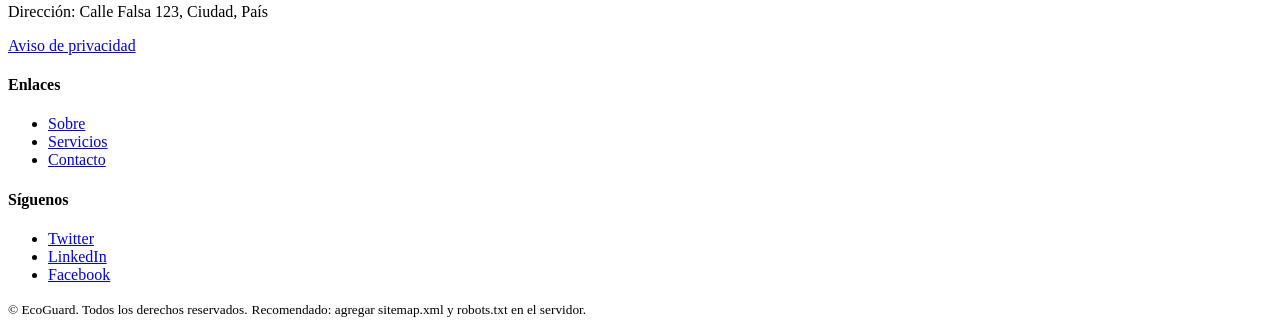
==== commit b2487dd2: "Add files via upload" ====
--- a/index.html
+++ b/index.html
@@ -77,6 +77,14 @@
 </div>
   <main id="main" class="site-main">
     <!-- Hero -->
+     <section class="container" style="margin-top: 3rem; margin-bottom: 3rem; text-align: center;">
+  <h2 style="color: var(--color-primary); margin-bottom: 1.5rem;">Video Informativo</h2>
+  
+  <video controls width="100%" style="max-width: 720px; border-radius: var(--radius); box-shadow: 0 6px 20px rgba(11, 107, 79, 0.15);">
+    <source src="video1.mp4" type="video/mp4">
+    Tu navegador no soporta la reproducción de video.
+  </video>
+</section>
     <section class="hero" id="inicio" aria-labelledby="hero-title">
       <div class="hero-bg" role="img" aria-hidden="true">
         <!-- Inline SVG decorativo -->
@@ -295,8 +303,146 @@
         <a href="#contacto" class="btn">Volver al formulario</a>
       </div>
     </section>
-  </main>
-
+    <!-- ===================================================
+     BLOQUE UNIFICADO: TABLÓN DE NOTAS DIARIO 
+     =================================================== -->
+<section id="bloc-notas" class="container" style="padding: 3rem 0; border-top: 1px solid rgba(11, 107, 79, 0.08);">
+  <h2>Tablón de Notas Diario</h2>
+  <p class="lead">Publica novedades, avisos o información relevante sobre el cuidado ambiental.</p>
+  
+  <!-- Formulario seguro (no se recarga) -->
+  <form id="note-form" class="contact-form" onsubmit="return false;">
+    <label for="note-author" style="font-weight: 600; display: block; margin-top: 0.5rem;">Tu Nombre o Rol *</label>
+    <input id="note-author" type="text" placeholder="Ej: Dueño, Visitante, María..." required style="width:100%; padding:.6rem; border-radius:8px; border:1px solid #e6efe9; margin-bottom: 1rem;">
+    
+    <label for="note-content" style="font-weight: 600; display: block; margin-top: 0.5rem;">Información / Mensaje *</label>
+    <textarea id="note-content" rows="3" placeholder="Escribe aquí los datos o actualizaciones del día..." required style="width:100%; padding:.6rem; border-radius:8px; border:1px solid #e6efe9; margin-bottom: 1rem;"></textarea>
+    
+    <!-- Botón de tipo button para evitar envíos falsos al servidor -->
+    <button class="btn btn-primary" type="button" id="btn-publicar">Publicar Nota</button>
+  </form>
+
+  <!-- Lista de Notas con rejilla forzada -->
+  <div id="notes-list" class="cards" style="margin-top: 2.5rem; display: grid; gap: 1rem; grid-template-columns: repeat(auto-fill, minmax(280px, 1fr));">
+    <!-- Aquí se inyectarán los mensajes dinámicamente -->
+  </div>
+</section>
+
+<script>
+  (function() {
+    // 1. Intentar cargar notas desde el navegador de forma segura
+    let notes = [];
+    try {
+      notes = JSON.parse(localStorage.getItem('ecoGuardNotes')) || [];
+    } catch (e) {
+      console.warn("El almacenamiento local está desactivado. Las notas serán temporales.", e);
+    }
+
+    // 2. Función limpia para renderizar las notas en pantalla
+    function renderNotes() {
+      const notesList = document.getElementById('notes-list');
+      if (!notesList) return;
+      
+      notesList.innerHTML = '';
+      
+      if (notes.length === 0) {
+        notesList.innerHTML = '<p class="muted" style="color: #6b7a73;">No hay notas publicadas hoy. ¡Sé el primero en aportar!</p>';
+        return;
+      }
+      
+      notes.forEach((note, index) => {
+        const noteCard = document.createElement('article');
+        noteCard.className = 'note-card';
+        
+        // Estilos de contingencia integrados para asegurar visualización correcta
+        noteCard.style.background = 'linear-gradient(135deg, #ffffff, #e6f7f0)';
+        noteCard.style.borderLeft = '5px solid #0b6b4f';
+        noteCard.style.padding = '1.5rem';
+        noteCard.style.borderRadius = '10px';
+        noteCard.style.position = 'relative';
+        noteCard.style.boxShadow = '0 6px 15px rgba(11, 107, 79, 0.04)';
+        
+        noteCard.innerHTML = `
+          <button type="button" class="btn-delete" data-index="${index}" title="Eliminar" style="position: absolute; top: 0.5rem; right: 0.5rem; background: transparent; border: none; color: #cc0000; cursor: pointer; font-weight: bold; font-size: 1.2rem; opacity: 0.7;">&times;</button>
+          <h4 style="margin: 0 0 0.5rem 0; color: #0b6b4f; font-size: 1.1rem;">📌 ${escapeHTML(note.author)}</h4>
+          <p style="margin: 0 0 1rem 0; color: #0b1a16; font-size: 0.95rem; white-space: pre-line;">${escapeHTML(note.content)}</p>
+          <span style="font-size: 0.8rem; color: #6b7a73; display: block; text-align: right;">${note.date}</span>
+        `;
+        notesList.appendChild(noteCard);
+      });
+
+      // Asignación segura de eventos para eliminar notas sin romper el entorno global
+      document.querySelectorAll('.btn-delete').forEach(btn => {
+        btn.addEventListener('click', function() {
+          const idx = this.getAttribute('data-index');
+          if(confirm("¿Estás seguro de que deseas eliminar esta nota?")) {
+            notes.splice(idx, 1);
+            saveNotes();
+            renderNotes();
+          }
+        });
+      });
+    }
+
+    // 3. Guardar cambios en el navegador
+    function saveNotes() {
+      try {
+        localStorage.setItem('ecoGuardNotes', JSON.stringify(notes));
+      } catch (e) {
+        console.error("No se pudo guardar en el navegador:", e);
+      }
+    }
+
+    // 4. Sanitizar texto contra código malicioso externo
+    function escapeHTML(str) {
+      return str.replace(/[&<>'"]/g, tag => ({
+        '&': '&amp;', '<': '&lt;', '>': '&gt;', "'": '&#39;', '"': '&quot;'
+      }[tag] || tag));
+    }
+
+    // 5. Inicializar disparadores al cargar la página
+    function init() {
+      const btnPublicar = document.getElementById('btn-publicar');
+      if (btnPublicar) {
+        btnPublicar.addEventListener('click', () => {
+          const authorInput = document.getElementById('note-author');
+          const contentInput = document.getElementById('note-content');
+          
+          if (!authorInput.value.trim() || !contentInput.value.trim()) {
+            alert("Por favor, rellena ambos campos antes de publicar.");
+            return;
+          }
+
+          const newNote = {
+            author: authorInput.value,
+            content: contentInput.value,
+            date: new Date().toLocaleString('es-ES', { 
+              day: '2-digit', month: '2-digit', year: 'numeric',
+              hour: '2-digit', minute: '2-digit'
+            })
+          };
+          
+          notes.unshift(newNote); // La más reciente va primero
+          saveNotes();
+          
+          // Limpiar el recuadro
+          authorInput.value = '';
+          contentInput.value = '';
+          
+          renderNotes();
+        });
+      }
+      renderNotes();
+    }
+
+    // Asegurar ejecución sin importar dónde se pegue el script
+    if (document.readyState === 'loading') {
+      document.addEventListener('DOMContentLoaded', init);
+    } else {
+      init();
+    }
+  })();
+</script>
   <footer class="site-footer" role="contentinfo">
     <div class="container footer-grid">
       <div>
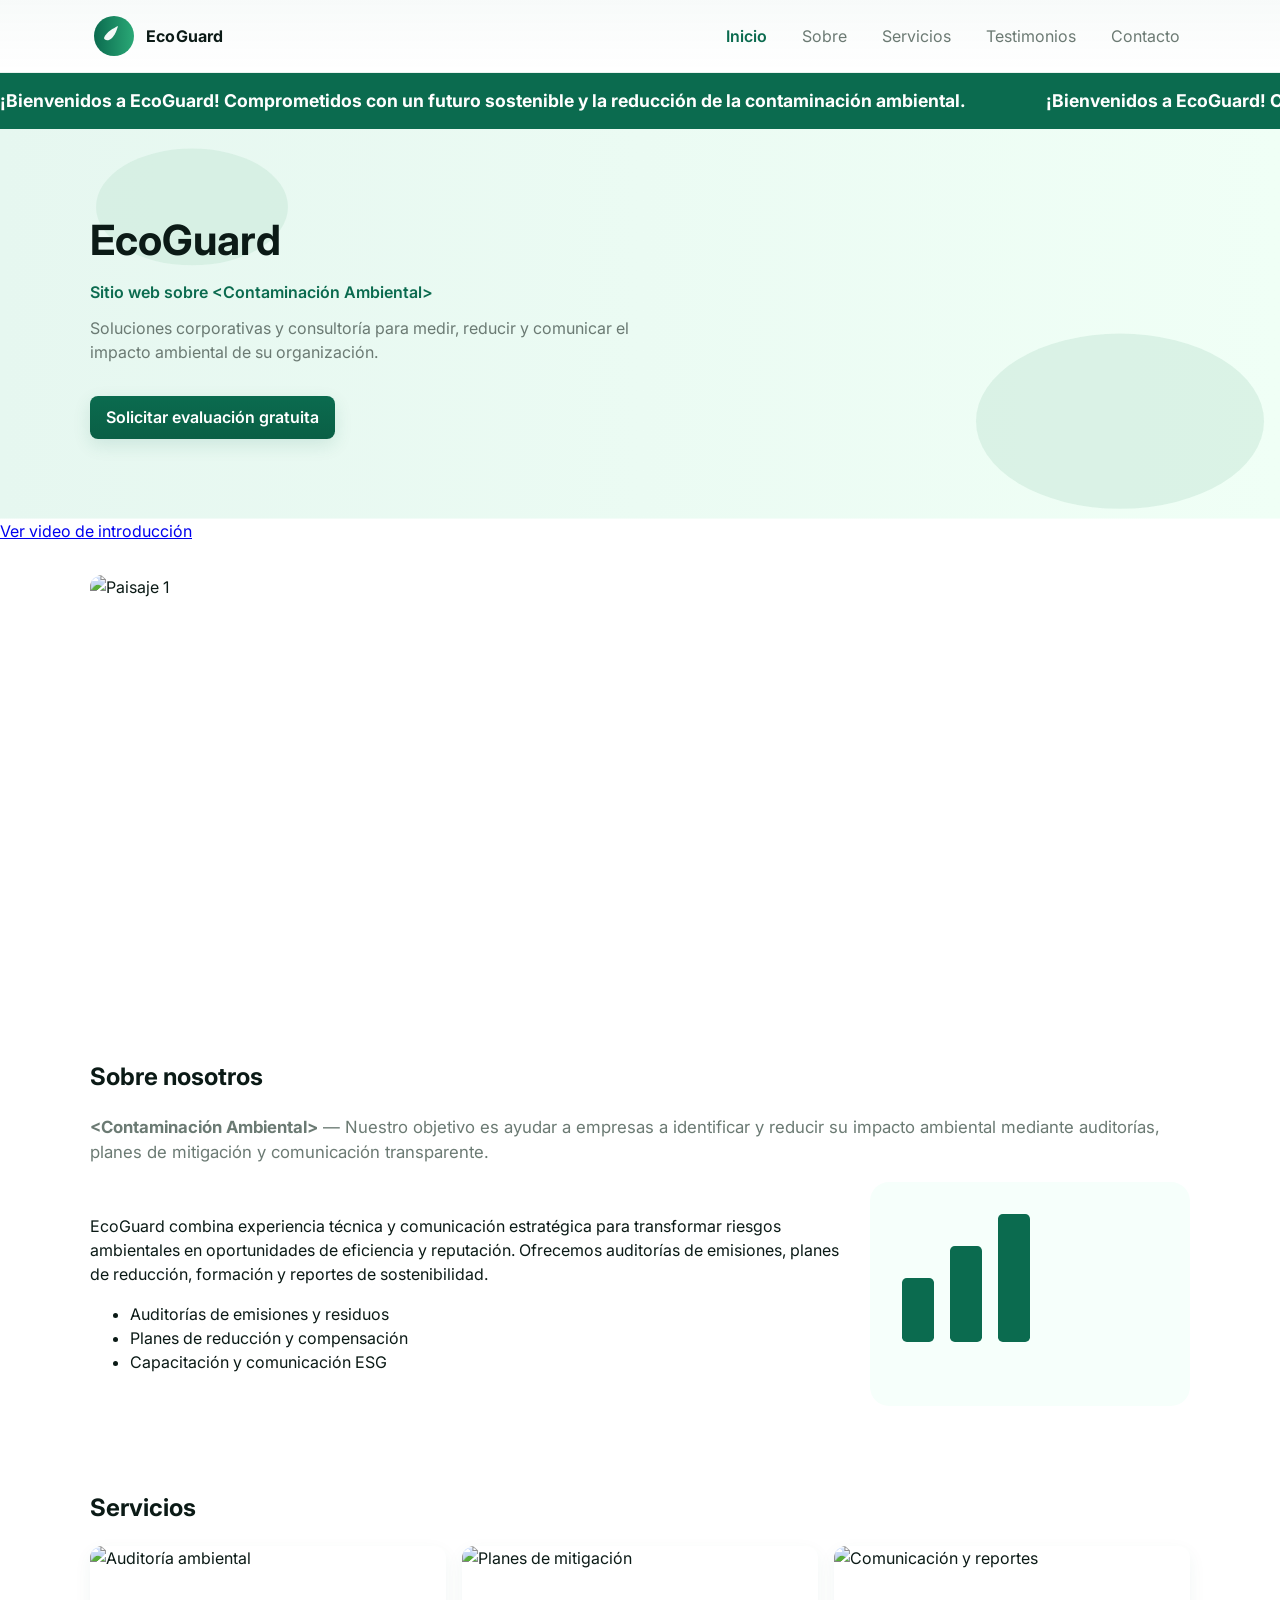
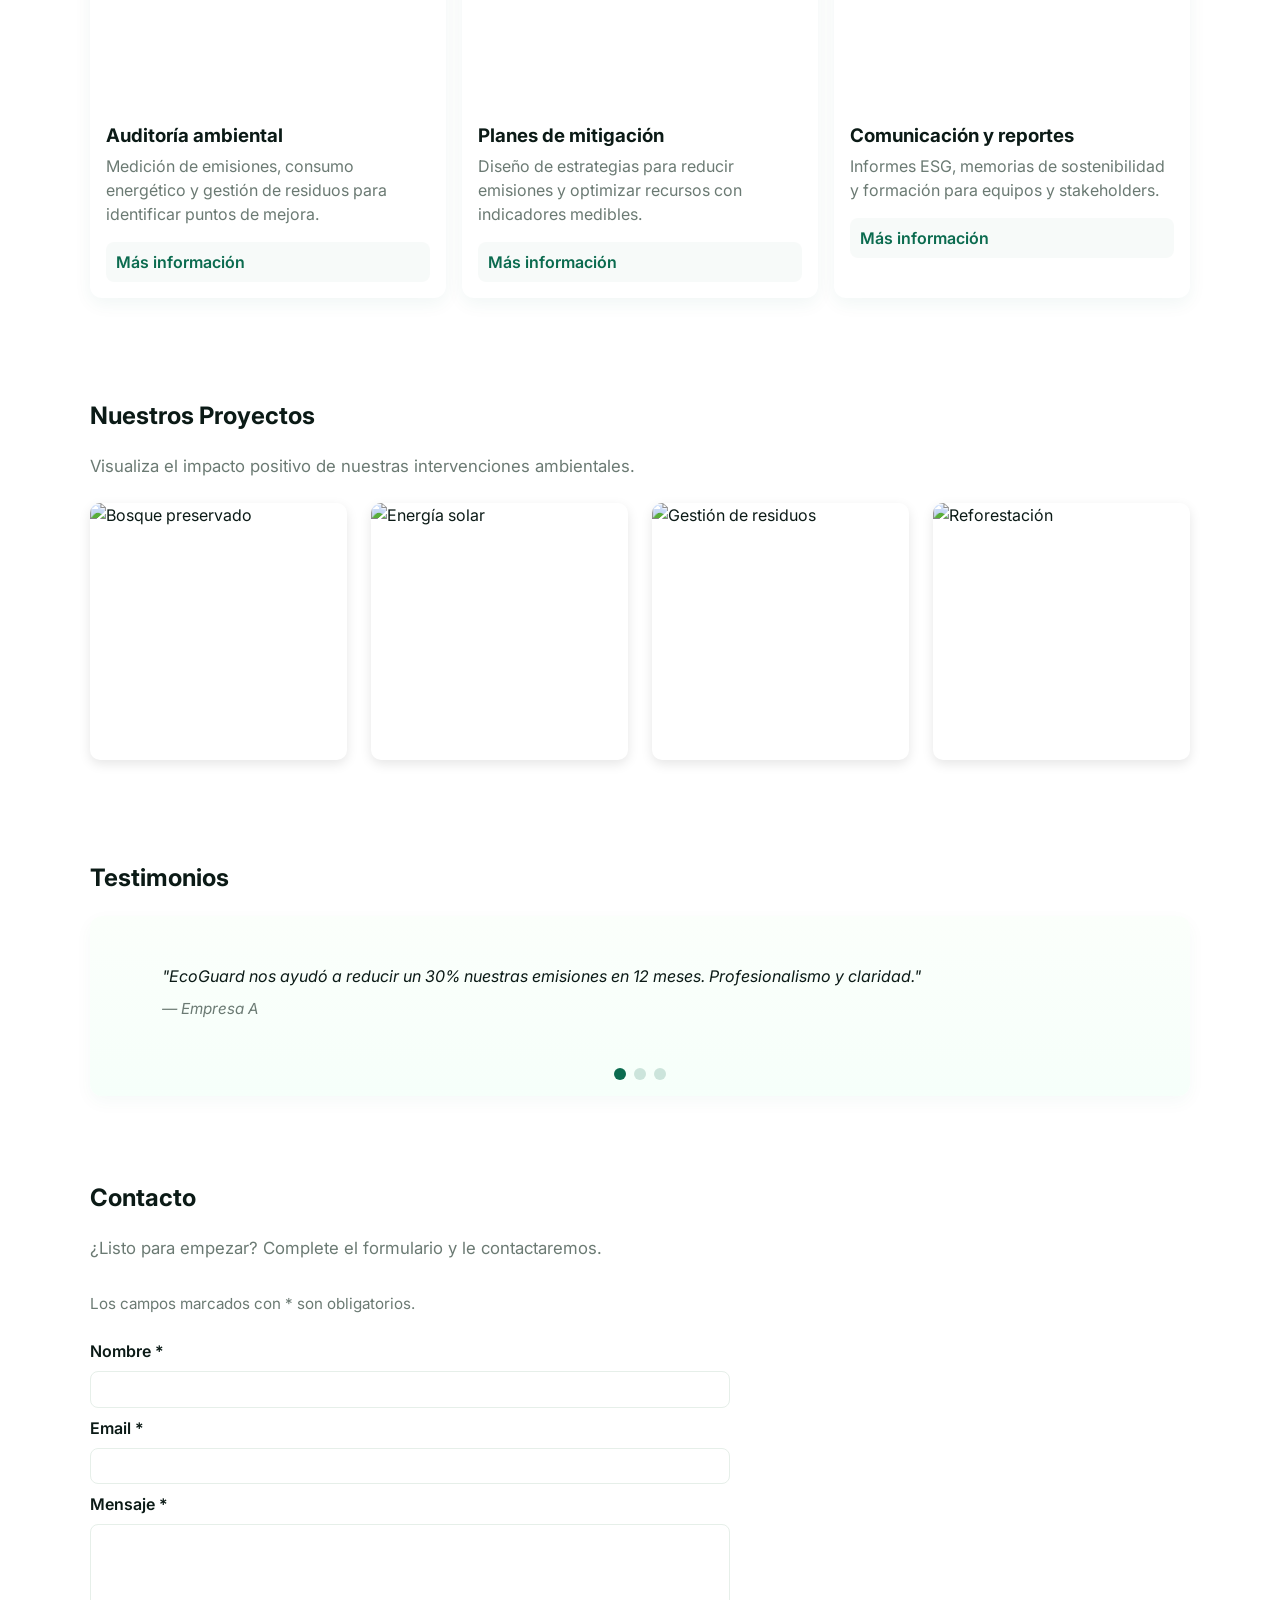
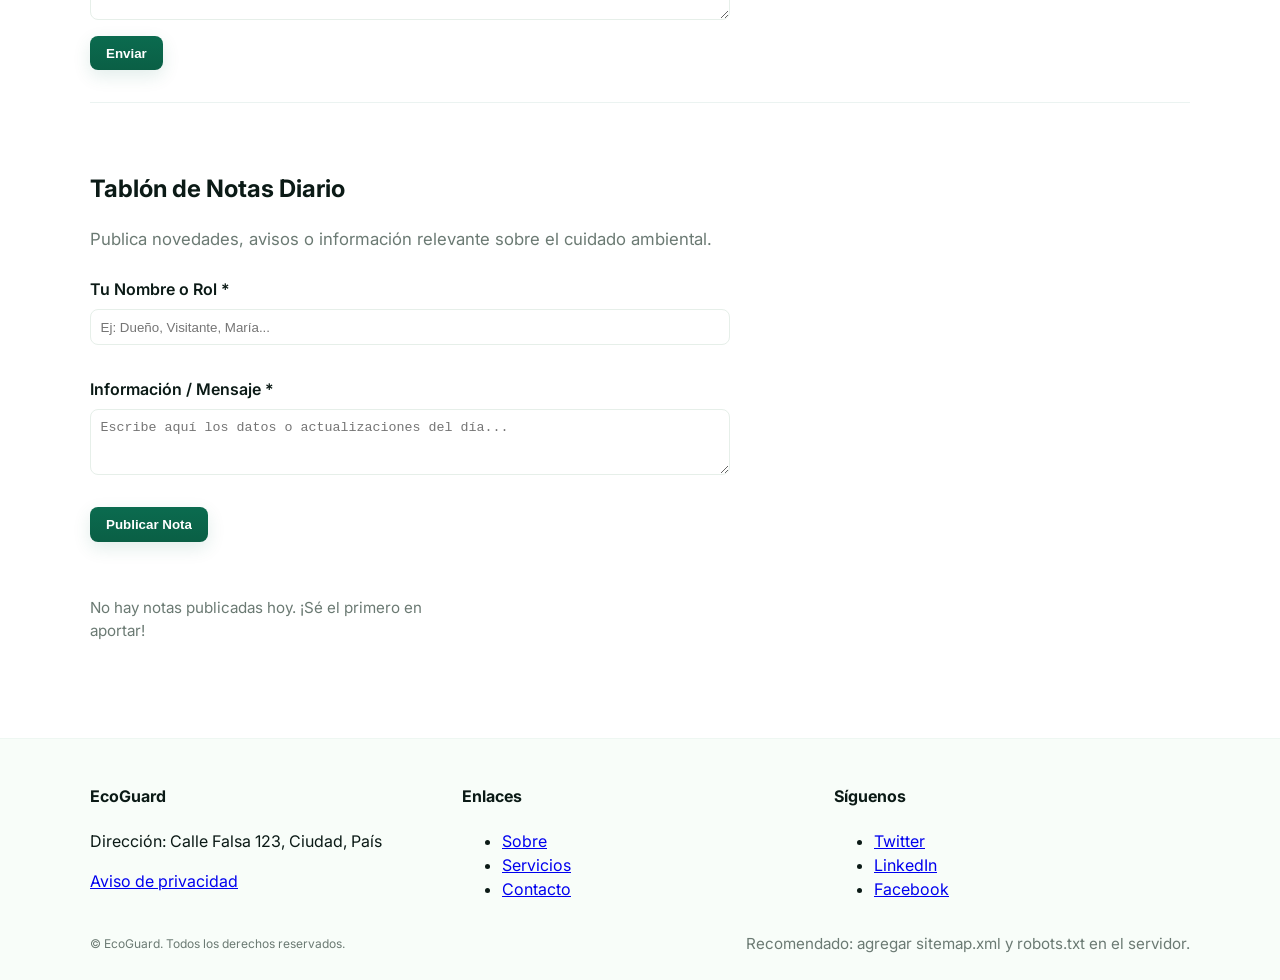
==== commit 829eeb99: "Add files via upload" ====
--- a/index.html
+++ b/index.html
@@ -36,6 +36,7 @@
   <!-- Paleta y tipografías -->
   <link href="https://fonts.googleapis.com/css2?family=Inter:wght@300;400;600;700&display=swap" rel="stylesheet">
   <link rel="stylesheet" href="styles.css">
+
 </head>
 <body data-topic="<Contaminación Ambiental>">
   <a class="skip-link" href="#main">Saltar al contenido</a>
@@ -77,14 +78,6 @@
 </div>
   <main id="main" class="site-main">
     <!-- Hero -->
-     <section class="container" style="margin-top: 3rem; margin-bottom: 3rem; text-align: center;">
-  <h2 style="color: var(--color-primary); margin-bottom: 1.5rem;">Video Informativo</h2>
-  
-  <video controls width="100%" style="max-width: 720px; border-radius: var(--radius); box-shadow: 0 6px 20px rgba(11, 107, 79, 0.15);">
-    <source src="video1.mp4" type="video/mp4">
-    Tu navegador no soporta la reproducción de video.
-  </video>
-</section>
     <section class="hero" id="inicio" aria-labelledby="hero-title">
       <div class="hero-bg" role="img" aria-hidden="true">
         <!-- Inline SVG decorativo -->
@@ -127,6 +120,7 @@
       </div>
     </div>
     
+    <a href="https://youtu.be/MBTYA8q2Mt4?si=wSb64aWj1_z1K5_p" target="_blank" rel="noopener noreferrer">Ver video de introducción</a>
 <section class="image-carousel container">
   <div class="carousel-viewport">
     <div class="carousel-track">
@@ -171,8 +165,11 @@
         </div>
       </div>
     </section>
-
-    <!-- Servicios -->
+</section>
+
+
+
+
     <section id="servicios" class="services container" aria-labelledby="services-title">
       <h2 id="services-title">Servicios</h2>
       <div class="cards">
--- a/styles.css
+++ b/styles.css
@@ -0,0 +1,746 @@
+/* styles.css
+   Estructura:
+   - Variables
+   - Reset y base
+   - Layout (container, header, footer)
+   - Componentes (hero, cards, forms, modal, carousel)
+   - Utilities y accesibilidad
+*/
+
+/* =========================
+   Variables (paleta y tipografías)
+   Paleta: primario, secundario, acento
+   - primario: verde oscuro (acciones)
+   - secundario: verde claro (fondos)
+   - acento: naranja (llamadas)
+*/
+:root{
+    --font-sans: "Inter", system-ui, -apple-system, "Segoe UI", Roboto, "Helvetica Neue", Arial;
+    --color-primary: #0b6b4f;
+    --color-secondary: #e6f7f0;
+    --color-accent: #ff8a00;
+    --text: #0b1a16;
+    --muted: #6b7a73;
+    --bg: #ffffff;
+  
+    --radius: 10px;
+    --container-max: 1100px;
+    --transition: 220ms cubic-bezier(.2,.9,.3,1);
+  }
+  
+  /* Respect user preference for reduced motion */
+  @media (prefers-reduced-motion: reduce) {
+    :root { --transition: 0ms; }
+    * { animation-duration: 0.001ms !important; animation-iteration-count: 1 !important; transition-duration: 0.001ms !important; scroll-behavior: auto !important; }
+  }
+  
+  @media (prefers-reduced-motion: reduce) {
+  * { animation-duration: 0.001ms !important;...}
+}
+  /* =========================
+     Reset y base
+  */
+  * { box-sizing: border-box; }
+  html,body { height:100%; }
+  body{
+    margin:0;
+    font-family:var(--font-sans);
+    color:var(--text);
+    background:var(--bg);
+    -webkit-font-smoothing:antialiased;
+    -moz-osx-font-smoothing:grayscale;
+    line-height:1.5;
+    scroll-behavior:smooth;
+  }
+  
+  /* Utility container */
+  .container{
+    width:90%;
+    max-width:var(--container-max);
+    margin:0 auto;
+  }
+  
+  /* Skip link */
+  .skip-link{
+    position:fixed;
+    left:-999px;
+    top:auto;
+    width:1px;
+    height:1px;
+    overflow:hidden;
+  }
+  .skip-link:focus{
+    left:1rem;
+    top:1rem;
+    width:auto;
+    height:auto;
+    padding:.5rem .75rem;
+    background:var(--color-primary);
+    color:#fff;
+    border-radius:6px;
+    z-index:9999;
+  }
+  
+  /* =========================
+     Header
+  */
+  .site-header{
+    background:linear-gradient(180deg, rgba(11,107,79,0.03), transparent);
+    border-bottom:1px solid rgba(11,107,79,0.06);
+    position:sticky;
+    top:0;
+    z-index:50;
+  }
+  .header-inner{
+    display:flex;
+    align-items:center;
+    gap:1rem;
+    padding:0.75rem 0;
+  }
+  .logo{
+    display:flex;
+    align-items:center;
+    gap:.5rem;
+    text-decoration:none;
+    color:var(--text);
+  }
+  .logo .brand{
+    font-weight:700;
+    letter-spacing:.2px;
+  }
+  .main-nav ul{
+    list-style:none;
+    margin:0;
+    padding:0;
+    display:flex;
+    gap:1rem;
+  }
+  .main-nav a{
+    text-decoration:none;
+    color:var(--muted);
+    padding:.5rem .6rem;
+    border-radius:6px;
+    transition:color var(--transition), background var(--transition);
+  }
+  .main-nav a:hover,
+  .main-nav a:focus{
+    color:var(--color-primary);
+    outline: none;
+    background: rgba(11,107,79,0.04);
+  }
+  .main-nav a.active,
+  .main-nav a[aria-current="page"]{
+    color:var(--color-primary);
+    font-weight:600;
+  }
+  
+  /* Responsive nav: checkbox-hack */
+  .nav-toggle{
+    display:none;
+  }
+  .nav-toggle-label{
+    display:none;
+    margin-left:auto;
+    cursor:pointer;
+  }
+  .hamburger{
+    width:28px;
+    height:2px;
+    background:var(--text);
+    display:block;
+    position:relative;
+  }
+  .hamburger::before,
+  .hamburger::after{
+    content:"";
+    position:absolute;
+    left:0;
+    width:100%;
+    height:2px;
+    background:var(--text);
+    transition:transform var(--transition);
+  }
+  .hamburger::before{ top:-8px; }
+  .hamburger::after{ top:8px; }
+  
+  /* =========================
+     Hero
+  */
+  .hero{
+    padding:3rem 0;
+    position:relative;
+    overflow:hidden;
+  }
+  .hero-bg{ position:absolute; inset:0; z-index:0; opacity:1; pointer-events:none; }
+  .hero-svg{ width:100%; height:100%; display:block; }
+  
+  .hero-content{
+    position:relative;
+    z-index:2;
+    padding:2rem 0;
+    text-align:left;
+  }
+  .hero h1{
+    margin:0 0 .5rem 0;
+    font-size:clamp(1.6rem, 4vw, 2.6rem);
+  }
+  .hero-subtitle{
+    margin:0 0 .75rem 0;
+    color:var(--color-primary);
+    font-weight:600;
+  }
+  .hero-lead{ margin:0 0 1rem 0; color:var(--muted); max-width:60ch; }
+  
+  .btn{
+    display:inline-block;
+    text-decoration:none;
+    padding:.6rem 1rem;
+    border-radius:8px;
+    border:0;
+    cursor:pointer;
+    font-weight:600;
+    transition:transform var(--transition), box-shadow var(--transition);
+  }
+  .btn:focus{ outline:3px solid rgba(11,107,79,0.12); outline-offset:2px; }
+  .btn-primary{
+    background:linear-gradient(180deg,var(--color-primary), #0a5f45);
+    color:#fff;
+    box-shadow:0 6px 18px rgba(11,107,79,0.12);
+  }
+  .btn-primary:hover,
+  .btn-primary:focus{ transform:translateY(-3px); box-shadow:0 10px 24px rgba(11,107,79,0.14); }
+  
+  .cta{ margin-top:1rem; }
+  
+  /* =========================
+     Modal (:target)
+  */
+  .modal{
+    position:fixed;
+    inset:0;
+    display:flex;
+    align-items:center;
+    justify-content:center;
+    background:rgba(2,6,4,0.45);
+    opacity:0;
+    pointer-events:none;
+    transition:opacity var(--transition);
+    padding:1rem;
+  }
+  .modal:target{
+    opacity:1;
+    pointer-events:auto;
+  }
+  .modal-panel{
+    background:#fff;
+    border-radius:12px;
+    padding:1.25rem;
+    width:100%;
+    max-width:520px;
+    box-shadow:0 20px 50px rgba(2,6,4,0.2);
+    position:relative;
+  }
+  .modal-close{
+    position:absolute;
+    right:.6rem;
+    top:.4rem;
+    text-decoration:none;
+    font-size:1.6rem;
+    color:var(--muted);
+  }
+  .modal-form label{ display:block; margin-top:.75rem; font-weight:600; }
+  .modal-form input, .modal-form textarea{
+    width:100%;
+    padding:.6rem;
+    border-radius:8px;
+    border:1px solid #e6efe9;
+    margin-top:.25rem;
+  }
+  .modal-form .muted{ font-size:.9rem; color:var(--muted); margin-top:.5rem; }
+  
+  /* =========================
+     About
+  */
+  .about{ padding:2rem 0; }
+  .about-grid{
+    display:grid;
+    grid-template-columns:1fr;
+    gap:1rem;
+    align-items:center;
+  }
+  .about-figure svg{ max-width:320px; display:block; margin-left:auto; }
+  
+  /* =========================
+     Services - cards
+  */
+  .services{ padding:2rem 0; }
+  .cards{
+    display:grid;
+    grid-template-columns:1fr;
+    gap:1rem;
+  }
+  .card{
+    background:var(--secondary, #fff);
+    border-radius:12px;
+    overflow:hidden;
+    box-shadow:0 6px 18px rgba(11,107,79,0.06);
+    transition:transform var(--transition), box-shadow var(--transition);
+  }
+  .card img{ width:100%; height:160px; object-fit:cover; display:block; }
+  .card h3{ margin:1rem; margin-bottom:.25rem; }
+  .card p{ margin:0 1rem 1rem 1rem; color:var(--muted); }
+  .card:hover,
+  .card:focus-within{ transform:translateY(-6px); box-shadow:0 18px 40px rgba(11,107,79,0.08); }
+  
+  /* details styling */
+  details{ margin:0 1rem 1rem 1rem; }
+  .details-summary{
+    cursor:pointer;
+    list-style:none;
+    padding:.5rem .6rem;
+    border-radius:8px;
+    background:rgba(11,107,79,0.03);
+    color:var(--color-primary);
+    font-weight:600;
+  }
+  .details-content{ padding:.5rem 0; color:var(--muted); }
+  
+  /* =========================
+     Testimonials carousel (radio buttons)
+  */
+  .testimonials{ padding:2rem 0; }
+  .carousel{
+    position:relative;
+    padding:1rem;
+    border-radius:12px;
+    background:linear-gradient(180deg,#fbfffb,#f6fffa);
+    box-shadow:0 6px 18px rgba(11,107,79,0.04);
+  }
+  .carousel input[type="radio"]{ display:none; }
+  
+  /* slides container */
+  .slides{
+    min-height:120px;
+    position:relative;
+    overflow:hidden;
+  }
+  .slide{
+    position:absolute;
+    inset:0;
+    opacity:0;
+    transform:translateX(10%);
+    transition:opacity var(--transition), transform var(--transition);
+    padding:1rem;
+  }
+  .slide p{ margin:0 0 .5rem 0; font-style:italic; color:var(--text); }
+  .slide cite{ color:var(--muted); font-size:.95rem; }
+  
+  /* Show slide based on radio checked */
+  #t1:checked ~ .slides .slide:nth-child(1),
+  #t2:checked ~ .slides .slide:nth-child(2),
+  #t3:checked ~ .slides .slide:nth-child(3){
+    opacity:1;
+    transform:none;
+    position:relative;
+  }
+  
+  /* controls */
+  .carousel-controls{ display:flex; gap:.5rem; justify-content:center; margin-top:1rem; }
+  .dot{
+    width:12px; height:12px; border-radius:50%;
+    background:rgba(11,107,79,0.18);
+    display:inline-block; cursor:pointer;
+  }
+  #t1:checked ~ .carousel-controls label[for="t1"],
+  #t2:checked ~ .carousel-controls label[for="t2"],
+  #t3:checked ~ .carousel-controls label[for="t3"]{
+    background:var(--color-primary);
+  }
+  
+  /* =========================
+     Contact form
+  */
+  .contact{ padding:2rem 0; }
+  .contact-form{
+    display:grid;
+    gap:.5rem;
+    max-width:640px;
+  }
+  .contact-form label{ font-weight:600; }
+  .contact-form input, .contact-form textarea{
+    padding:.6rem;
+    border-radius:8px;
+    border:1px solid #e6efe9;
+  }
+  .contact-form button{ width:max-content; margin-top:.5rem; }
+  
+  /* Contact success (ancla :target) */
+  .contact-success{
+    display:none;
+    margin-top:1rem;
+    padding:1rem;
+    border-radius:10px;
+    background:linear-gradient(180deg,#f0fff6,#e9fff0);
+    border:1px solid rgba(11,107,79,0.06);
+  }
+  #contacto-gracias:target{
+    display:block;
+    animation:fadeInUp .5s ease both;
+  }
+  @keyframes fadeInUp{
+    from{ opacity:0; transform:translateY(8px); }
+    to{ opacity:1; transform:none; }
+  }
+  
+  /* =========================
+     Footer
+  */
+  .site-footer{
+    margin-top:2rem;
+    padding:1.5rem 0;
+    background:#f8fdf9;
+    border-top:1px solid rgba(11,107,79,0.04);
+  }
+  .footer-grid{
+    display:grid;
+    grid-template-columns:1fr;
+    gap:1rem;
+  }
+  .footer-bottom{
+    display:flex;
+    justify-content:space-between;
+    gap:1rem;
+    align-items:center;
+    margin-top:1rem;
+    font-size:.9rem;
+    color:var(--muted);
+  }
+  
+  /* =========================
+     Utilities y responsive
+  */
+  .lead{ font-size:1.05rem; color:var(--muted); }
+  .muted{ color:var(--muted); font-size:.95rem; }
+  
+  @media (min-width:480px){
+    .about-grid{ grid-template-columns:1fr 320px; }
+    .cards{ grid-template-columns:repeat(2,1fr); }
+    .footer-grid{ grid-template-columns:repeat(3,1fr); }
+  }
+  
+  @media (min-width:768px){
+    .header-inner{ gap:2rem; }
+    .nav-toggle-label{ display:none; }
+    .main-nav{ margin-left:auto; }
+    .nav-toggle-label{ display:none; }
+    .cards{ grid-template-columns:repeat(3,1fr); }
+  }
+  
+  @media (max-width:767px){
+    .main-nav{ position:fixed; inset:0 0 0 30%; background:linear-gradient(180deg,#fff,#f7fffb); transform:translateX(100%); transition:transform var(--transition); padding:2rem; }
+    .main-nav ul{ flex-direction:column; gap:0.5rem; }
+    .nav-toggle{ display:block; }
+    .nav-toggle-label{ display:block; margin-left:auto; }
+    /* When nav-toggle checked, show nav */
+    .nav-toggle:checked + .nav-toggle-label + .main-nav{ transform:translateX(0); }
+  }
+  
+  /* Focus visible for keyboard navigation */
+  :focus{ outline: none; }
+  a:focus, button:focus, input:focus, textarea:focus{
+    box-shadow:0 0 0 4px rgba(11,107,79,0.12);
+    border-radius:6px;
+  }
+  
+  /* Small helpers */
+  .text-center{ text-align:center; }
+  
+.marquesina-container {
+  width: 100%;
+  background-color: #0b6b4f !important;
+  overflow: hidden !important;
+  padding: 15px 0;
+  display: flex !important;
+  position: relative;
+  z-index: 1000;
+}
+
+.marquesina-content {
+  display: flex !important;
+  white-space: nowrap;
+  /* Forzamos la animación ignorando otras reglas */
+  animation: scrollMarquee 20s linear infinite !important;
+}
+
+.marquesina-item {
+  color: #ffffff !important;
+  font-size: 1.1rem;
+  font-weight: bold;
+  padding-right: 80px;
+  display: inline-block;
+}
+
+/* Definimos la animación con un nombre único */
+@keyframes scrollMarquee {
+  0% { transform: translateX(0); }
+  100% { transform: translateX(-50%); }
+}
+
+/* =========================
+   Galería de Imágenes
+   ========================= */
+.gallery-section {
+  padding: 3rem 0;
+}
+
+.gallery-grid {
+  display: grid;
+  grid-template-columns: repeat(auto-fit, minmax(250px, 1fr));
+  gap: 1.5rem;
+  margin-top: 1.5rem;
+}
+
+.gallery-item {
+  position: relative;
+  border-radius: var(--radius);
+  overflow: hidden;
+  aspect-ratio: 1 / 1; /* Hace las imágenes cuadradas */
+  box-shadow: 0 4px 12px rgba(0,0,0,0.1);
+}
+
+.gallery-item img {
+  width: 100%;
+  height: 100%;
+  object-fit: cover;
+  transition: transform var(--transition);
+  display: block;
+}
+
+.gallery-overlay {
+  position: absolute;
+  inset: 0;
+  background: rgba(11, 107, 79, 0.8); /* Verde de tu marca con transparencia */
+  display: flex;
+  align-items: center;
+  justify-content: center;
+  opacity: 0;
+  transition: opacity var(--transition);
+}
+
+.gallery-overlay span {
+  color: white;
+  font-weight: 700;
+  transform: translateY(10px);
+  transition: transform var(--transition);
+}
+
+/* Interacciones */
+.gallery-item:hover img {
+  transform: scale(1.1);
+}
+
+.gallery-item:hover .gallery-overlay {
+  opacity: 1;
+}
+
+.gallery-item:hover .gallery-overlay span {
+  transform: translateY(0);
+}
+/* =========================
+   Carrusel Automático Corregido
+   ========================= */
+.carousel-viewport {
+  width: 100%;
+  height: 400px; /* Ajusta la altura a tu gusto */
+  overflow: hidden;
+  border-radius: 12px;
+  position: relative;
+  margin: 2rem 0;
+}
+/* =========================
+   Carrusel Automático Corregido
+   ========================= */
+.carousel-viewport {
+  width: 100%;
+  height: 400px; /* Ajusta la altura a tu gusto */
+  overflow: hidden;
+  border-radius: 12px;
+  position: relative;
+  margin: 2rem 0;
+}
+
+.carousel-track {
+  display: flex;
+  width: 400%; /* Importante: 100% por cada imagen (son 4) */
+  height: 100%;
+  animation: scrollX 15s infinite ease-in-out; /* Duración total del ciclo */
+}
+
+.carousel-slide {
+  width: 25%; /* Cada diapositiva es 1/4 del track */
+  height: 100%;
+}
+
+.carousel-slide img {
+  width: 100%;
+  height: 100%;
+  object-fit: cover; /* Para que la imagen no se deforme */
+}
+
+/* Animación del movimiento */
+@keyframes scrollX {
+  0%, 20% { transform: translateX(0); }         /* Se queda en Imagen 1 */
+  25%, 45% { transform: translateX(-25%); }    /* Se mueve a Imagen 2 */
+  50%, 70% { transform: translateX(-50%); }    /* Se mueve a Imagen 3 */
+  75%, 95% { transform: translateX(-75%); }    /* Se mueve a Imagen 1 (copia) */
+  100% { transform: translateX(-75%); }        /* Reinicio invisible */
+}
+
+/* Pausa al pasar el ratón */
+.carousel-track:hover {
+  animation-play-state: paused;
+}
+/* =========================================
+   CARRUSEL FORZADO (Pégalo al final de styles.css)
+   ========================================= */
+
+/* Aseguramos que el contenedor principal no bloquee el ancho */
+.image-carousel.container {
+    overflow: hidden !important;
+    max-width: var(--container-max);
+}
+
+.carousel-viewport {
+    width: 100%;
+    height: 400px;
+    overflow: hidden;
+    position: relative;
+    border-radius: 12px;
+}
+
+.carousel-track {
+    display: flex;
+    width: 400% !important; /* 4 imágenes al 100% cada una */
+    height: 100%;
+    /* Forzamos la animación incluso si hay reglas de accesibilidad */
+    animation: scrollX 12s infinite ease-in-out !important; 
+}
+
+.carousel-slide {
+    width: 25% !important; /* Cada imagen es exactamente 1/4 del track */
+    flex-shrink: 0; /* Evita que las imágenes se encojan */
+}
+
+.carousel-slide img {
+    width: 100%;
+    height: 100%;
+    object-fit: cover;
+}
+
+/* Animación paso a paso */
+@keyframes scrollX {
+    0%, 20% { transform: translateX(0); }
+    25%, 45% { transform: translateX(-25%); }
+    50%, 70% { transform: translateX(-50%); }
+    75%, 95% { transform: translateX(-75%); }
+    100% { transform: translateX(0); }
+}
+
+/* Pausa solo al tocarlo con el mouse */
+.carousel-track:hover {
+    animation-play-state: paused !important;
+}
+
+/* Responsive: altura menor en celulares */
+@media (max-width: 768px) {
+    .carousel-viewport { height: 250px; }
+}
+
+
+/* =========================================
+   BLOC DE NOTAS (Pégalo al final de styles.css)
+   ========================================= */
+#bloc-notas {
+  padding: 3rem 0;
+  border-top: 1px solid rgba(11, 107, 79, 0.08);
+}
+
+.note-card {
+  background: linear-gradient(135deg, #ffffff, var(--color-secondary));
+  border-left: 5px solid var(--color-primary);
+  padding: 1.5rem;
+  border-radius: var(--radius);
+  box-shadow: 0 6px 15px rgba(11, 107, 79, 0.04);
+  position: relative;
+  transition: transform var(--transition);
+}
+
+.note-card:hover {
+  transform: translateY(-3px);
+}
+
+.note-card h4 {
+  margin: 0 0 0.5rem 0;
+  color: var(--color-primary);
+  font-size: 1.1rem;
+}
+
+.note-card p {
+  margin: 0 0 1rem 0;
+  color: var(--text);
+  font-size: 0.95rem;
+  white-space: pre-line; /* Mantiene los saltos de línea */
+}
+
+.note-card .note-date {
+  font-size: 0.8rem;
+  color: var(--muted);
+  display: block;
+  text-align: right;
+}
+
+.btn-delete {
+  position: absolute;
+  top: 0.5rem;
+  right: 0.5rem;
+  background: transparent;
+  border: none;
+  color: #cc0000;
+  cursor: pointer;
+  font-weight: bold;
+  font-size: 1.1rem;
+  padding: 0.2rem 0.5rem;
+  opacity: 0.6;
+  transition: opacity var(--transition);
+}
+
+.btn-delete:hover {
+  opacity: 1;
+}
+/* =========================================
+   SECCIÓN DE VIDEO RESPONSIVO
+   ========================================= */
+.video-section {
+  padding: 3rem 0;
+  text-align: center;
+}
+
+.video-wrapper {
+  position: relative;
+  padding-bottom: 56.25%; /* Proporción de aspecto 16:9 */
+  height: 0;
+  overflow: hidden;
+  max-width: 100%;
+  border-radius: var(--radius); /* Aplica el mismo radio de borde de tu diseño */
+  box-shadow: 0 6px 18px rgba(11, 107, 79, 0.06); /* Sombra suave integrada con tu paleta */
+  margin-top: 1.5rem;
+}
+
+.video-wrapper iframe {
+  position: absolute;
+  top: 0;
+  left: 0;
+  width: 100%;
+  height: 100%;
+  border: 0;
+}
